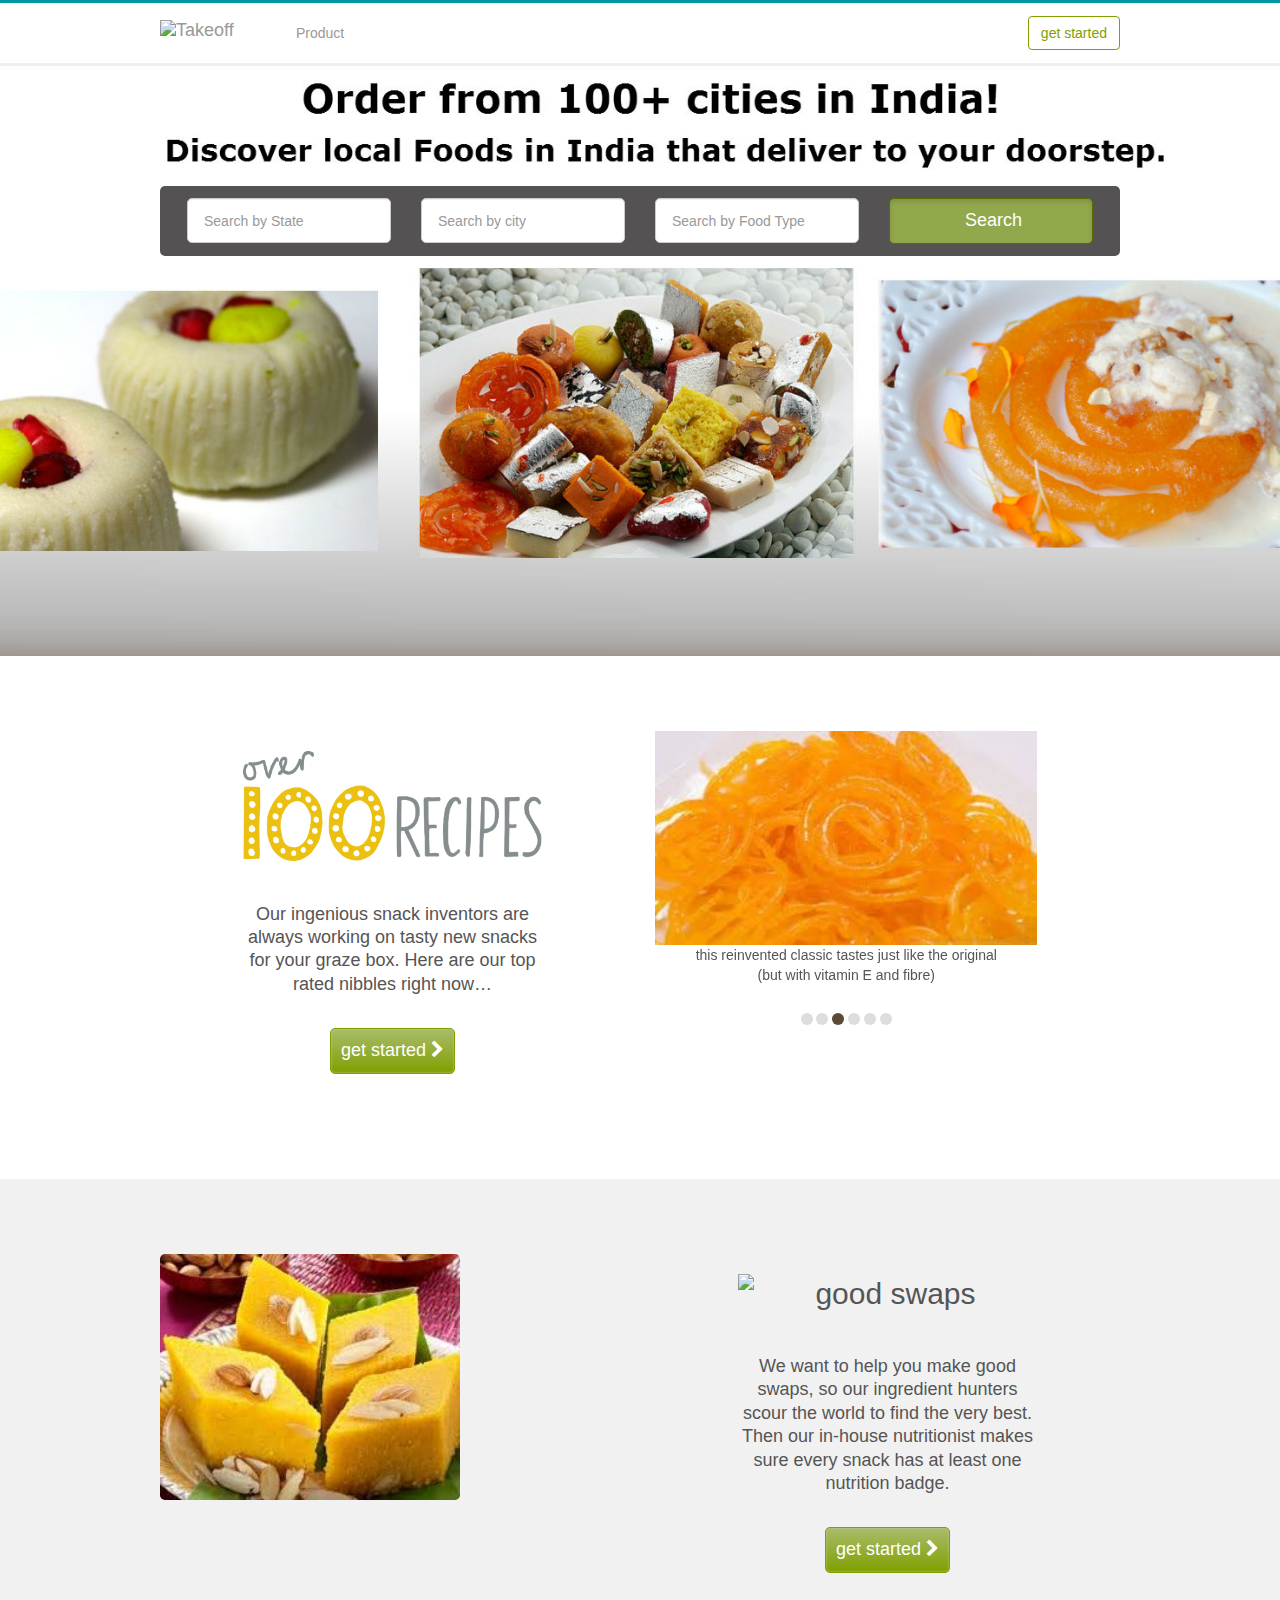
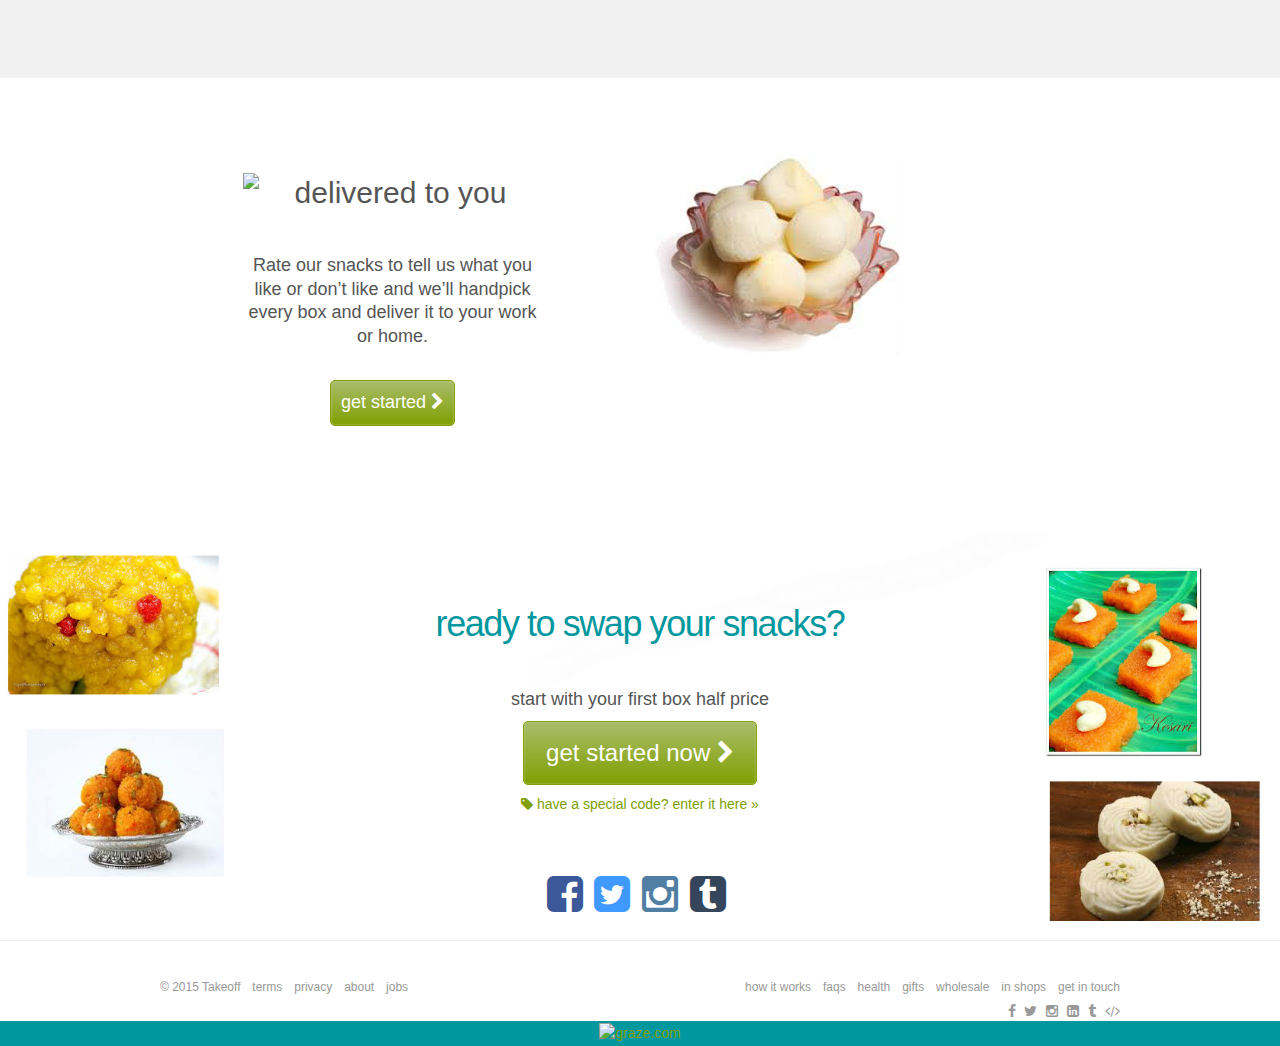
==== index.html @ 47f358db "remove code" ====
<!DOCTYPE html>
<html class=" js  placeholder" lang="en"><head>

        <title>Food </title>

        <meta http-equiv="Content-Type" content="text/html; charset=UTF-8">
        <meta name="viewport" content="width=device-width, initial-scale=1.0, minimum-scale=1.0, maximum-scale=1.0, user-scalable=yes">
        <meta http-equiv="X-UA-Compatible" content="IE=edge">

        <meta name="theme-color" content="#00989E">

                    <meta name="description" content="here at graze we select the healthy grazes that actually taste good and handpick your very own snack box. delivered to any UK address for just £3.99.">
                    <meta property="fb:admins" content="193100523,553494526">
                    <meta property="og:title" content="graze | snacks by post">
        
                                    <link rel="alternate" hreflang="en-US" href="#m/us">
                            <link rel="alternate" hreflang="en-GB" href="#m/uk">
                    
        <link rel="icon" type="image/x-icon" href="">
        <link rel="apple-touch-icon" type="image/png" href="https://cdn.graze.com/static/11-1438247240/images/graze/en/apple-touch-icon.png">
        <link rel="search" href="#m/opensearch.xml" type="application/opensearchdescription+xml" title="graze">

                <script src="data/sp.js" async=""></script><script src="data/js/fbds.js" async=""></script><script src="data/js/analytics.js" async="" type="text/javascript"></script><script src="data/js/conversion_async.js" async="" type="text/javascript"></script><script src="data/js/gtm.js" async=""></script><script>
            window.isLoggedIn = false;
            window.brandIsUk = true;
            window.brandIsUs = false;
        </script>
        <script src="data/2782290803.js"></script>

                <script src="data/js/grazestrap.js"></script>
                
        <!--[if lte IE 9 ]>

                        
        <![endif]-->

        <!--[if (gt IE 9)|!(IE)]><!-->

                        <link rel="stylesheet" type="text/css" href="data/css/grazestrap.css">
						<link rel="stylesheet" type="text/css" href="data/css/font-awesome.css">
						

        <!--<![endif]-->

       

                    <script type="text/javascript">Brand.setCurrent(1)</script>
                            <script type="text/javascript">Country.setCurrent("UK")</script>
        
    
        
        
        
    
        <script src="data/js/bugsnag-2.js" data-apikey="faac9bceb44806c626c8076cc7e56ed2">
    </script>
    <script>
    // Prevent thirdparty errors from reporting in bugsnag
    window.onerror = function(err) {
        var ignore = [
            'twttr'
        ];

        for (var i = 0; i < ignore.length; i ++) {
            if (err.indexOf(ignore[i]) > -1) {
                return true;
            }
        }

        return false;
    }
</script>
    <script src="data/font/a" async="" type="text/javascript"></script><script src="data/font/a_002" async="" type="text/javascript"></script></head>

<body class="grazestrap  " data-context="{&quot;brand&quot;:1,&quot;country&quot;:&quot;UK&quot;,&quot;key&quot;:&quot;&quot;}">

    
    <!-- Google Tag Manager -->
    <script>
        var googleTagManagerData;

                    googleTagManagerData = [JSON.parse("{\"guid\":\"14416cba0565c4b1ba92048d03d8ef12\",\"googleAnalyticsId\":\"UA-3508908-1\",\"pageUrl\":\"\\\/uk\\\/\",\"brandId\":1,\"nanigansAppId\":\"44810\",\"facebookPixelId\":\"721817734505812\",\"isHomepage\":true,\"googleRemarketingLabel\":\"RpMDCLryhgIQlunZ2AM\"}")];
        
    </script>

    <noscript><iframe src="https://www.googletagmanager.com/ns.html?id=GTM-WMXS3L"
                      height="0" width="0" style="display:none;visibility:hidden"></iframe></noscript>

    <script>(function(w,d,s,l,i){w[l]=w[l]||[];w[l].push({'gtm.start':
            new Date().getTime(),event:'gtm.js'});var f=d.getElementsByTagName(s)[0],
            j=d.createElement(s),dl=l!='dataLayer'?'&l='+l:'';j.async=true;j.src=
            'https://www.googletagmanager.com/gtm.js?id='+i+dl;f.parentNode.insertBefore(j,f);
        })(window,document,'script','googleTagManagerData','GTM-WMXS3L');</script>
    <!-- End Google Tag Manager -->


    
        <a href="#content" class="sr-only">Skip to main content</a>

        <div class="page-background">

            
<nav class="navbar navbar-default navbar-graze" role="navigation">

    <div class="container">

        <div class="navbar-header pull-left">
            <a class="navbar-brand" href="index.html">
                <img src="data/logo.png" alt="Takeoff" height="36" width="106">
            </a>
        </div>

        <div class="navbar-header pull-right">

                                     
                        
            <button type="button" class="navbar-toggle collapsed" data-toggle="collapse" data-target="#nav-collapse">
                <span class="sr-only">Toggle menu</span>
                <i class="icon-reorder"></i>
            </button>
        </div>

        <div class="collapse navbar-collapse" id="nav-collapse">

                        
            <ul class="nav navbar-nav navbar-primary" role="presentation">

                
                <li class="">
                    <a href="collection.html">Product</a>
                </li>

                                
                
                
            </ul>

            
            
            
                        <ul class="nav navbar-nav navbar-right" role="presentation">
                
         
                <li>
                                    <a href="collection.html" class="navbar-btn btn btn-theme">get started</a>
                                </li>
            </ul>

                        
        </div>
    </div>
</nav>
  <div class="banner-image banner-image-center banner-image-landing-v2">
    <div class="fill" style="background-image: url(imgProd/header.jpg);">
        <div class="container-fluid hidden-xs tagline" id="tagline-wrap">
            <div class="row">
                <div class="col-sm-8 col-sm-offset-2 col-md-6 col-md-offset-3">
                    <div class="buffer-lg"></div>
                    <img id="tagline" src="" class="img-responsive" style="margin:0 auto;" alt="">
                </div>
                <div class="col-sm-offset-0 col-sm-2 col-md-2 col-md-offset-1">
                    <a href="#learn-more" id="learn-more-link" data-scroll-to=""><img src="" class="img-responsive" alt=""></a>
					
					
                </div>
            </div>
        </div>
    </div>
</div>

<div class="container-fluid price-banner visible-xs buffer">
    <p class="text-center textBlack buffer-sm">
                    first box half price <small>usually £3.99</small>
            </p>
</div>

<div class="container padding-reset">
    <div class="banner-text-landing-v2 text-center">
         




		 <div class="row searchbox">
    <div class="col-sm-3 text-center">
       <input type="text" class="form-control input-lg" id="search" data-provide="typeahead1" data-items="4" placeholder="Search by State" />
    </div>
    <hr class="buffer-lg visible-xs">
     <div class="col-sm-3 text-center">
       <input type="text" class="form-control input-lg" id="search" data-provide="typeahead1" data-items="4" placeholder="Search by city" />
    </div>
    <hr class="buffer-lg visible-xs">
    <div class="col-sm-3 text-center">
       <input type="text" class="form-control input-lg" id="search" data-provide="typeahead1" data-items="4" placeholder="Search by Food Type" />
    </div>
	 <hr class="buffer-lg visible-xs">
    <div class="col-sm-3 text-center">
       <a  href="collection.html"><button type="button" class="btn active btn-lg btn-block btn-success">
			
			<span class="glyphicon glyphicon-star" aria-hidden="true"></span>	Search
			</button>
			</a>
    </div>
</div>
		 
		 
    </div>
</div>




<div class="buffer-block-lg"></div>

<div class="container">
    <div class="row">
        <div class="col-sm-4 col-sm-offset-1 text-center">
            <h2><img src="data/img/header-over-100-recipes.png" class="img-responsive" alt="over 100 recipes"></h2>
            <br class="buffer">
            <h4 class="buffer">Our ingenious snack inventors are always 
working on tasty new snacks for your graze box. Here are our top rated 
nibbles right now…</h4>
            <a class="btn  btn-lg btn-wrap btn-success buffer-lg " href="#m/uk/signup">get started <i class="icon-chevron-sign-right"></i></a>
            <p class="text-grey" data-promocode-description="true">
                                 
                    
                            </p>
            <div class="buffer-block visible-xs"></div>
        </div>
        <div class="col-sm-5 col-sm-offset-1 text-center">
            <div id="snacks-carousel" class="carousel carousel-fade slide" data-ride="carousel">
    <div class="carousel-inner">
        <div class="item">
            <img src="data/img/download (4).jpg" alt="brownie">
            <div class="carousel-caption">
                the ultimate guilt free treat - gooey, delicious and only 110 calories
            </div>
        </div>
        <div class="item">
            <img src="data/img/download (5).jpg" alt="tropical daiquiri">
            <div class="carousel-caption">
                an exotic new way to get one of your five a day with zingy green mango and pineapple
            </div>
        </div>
        <div class="item active">
            <img src="data/img/download6.jpg" alt="jaffa cake">
            <div class="carousel-caption">
                this reinvented classic tastes just like the original (but with vitamin E and fibre)
            </div>
        </div>
        <div class="item">
            <img src="data/img/download (7).jpg" alt="brooklyn bites">
            <div class="carousel-caption">
                inspired by flavours we love from across the pond, with a healthy graze twist
            </div>
        </div>
        <div class="item">
            <img src="data/img/download (8).jpg" alt="honeycomb flapjacks">
            <div class="carousel-caption">
                the best flapjacks we have ever tasted, handmade for us by the White family in Wiltshire
            </div>
        </div>
        <div class="item">
            <img src="data/img/download (9).jpg" alt="bonnie wee oatbakes">
            <div class="carousel-caption">
                our rustic little oatbakes and sweet onion marmalade make a winning combination
            </div>
        </div>
    </div>

    <ol class="carousel-indicators">
        <li data-target="#snacks-carousel" data-slide-to="0" class=""></li>
        <li data-target="#snacks-carousel" data-slide-to="1" class=""></li>
        <li data-target="#snacks-carousel" data-slide-to="2" class="active"></li>
        <li data-target="#snacks-carousel" data-slide-to="3" class=""></li>
        <li data-target="#snacks-carousel" data-slide-to="4" class=""></li>
        <li data-target="#snacks-carousel" data-slide-to="5" class=""></li>
    </ol>
</div>
        </div>
    </div>
</div>

<div class="buffer-block-lg"></div>

<div class="container-fluid texture-card">
    <div class="container">
        <div class="row">
            <div class="col-sm-4 col-sm-offset-1 col-sm-push-6 text-center">
                <div class="buffer-block-lg"></div>
                <h2><img src="data/header-good-swaps.png" class="img-responsive" alt="good swaps"></h2>
                <br class="buffer">
                <h4 class="buffer">We want to help you make good swaps, 
so our ingredient hunters scour the world to find the very best. Then 
our in-house nutritionist makes sure every snack has at least one 
nutrition badge.</h4>
                <a class="btn  btn-lg btn-wrap btn-success buffer-lg " href="#m/uk/signup">get started <i class="icon-chevron-sign-right"></i></a>
                <p class="text-grey" data-promocode-description="true">
                                           
                     
                                    </p>
                <div class="buffer-block-lg hidden-xs"></div>
            </div>
            <div class="col-sm-6 col-sm-pull-5 text-center">
                <div class="buffer-block-lg"></div>
                <img src="data/img/download (9).jpg" class="img-responsive img-rounded" alt="">
                <div class="buffer-block-lg"></div>
            </div>
        </div>
    </div>
</div>

<div class="buffer-block-lg"></div>

<div class="container">
    <div class="row">
        <div class="col-sm-4 col-sm-offset-1 text-center">
            <h2><img src="data/header-delivered-to-you.png" class="img-responsive" alt="delivered to you"></h2>
            <br class="buffer">
            <h4 class="buffer">Rate our snacks to tell us what you like or don’t like and we’ll handpick every box and deliver it to your work or home.</h4>
            <a class="btn  btn-lg btn-wrap btn-success buffer-lg " href="#m/uk/signup">get started <i class="icon-chevron-sign-right"></i></a>
            <p class="text-grey" data-promocode-description="true">
                
                 
                            </p>
            <div class="buffer-block visible-xs"></div>
        </div>
        <div class="col-sm-5 col-sm-offset-1 text-center">
            <img src="data/img/Blank.jpg" class="img-responsive img-rounded" alt="">
        </div>
    </div>
</div>

<div class="buffer-block-lg"></div>

<div class="container-fluid texture-card" style="background-image: url(imgProd/Footer.jpg);background-position:center center;background-size:cover;">

    <div class="container text-center">
        <div class="row">
            <div class="col-12">
                <div class="buffer-block"></div>
                <h1 class="graze-font electric-moss">ready to swap your snacks?</h1>

                <br class="buffer">

                <h4>
                                            start with <span data-promocode-description="true">your first box half price</span>
                                    </h4>

                <a class="btn btn-lg btn-wrap btn-success   btn-xl" href="#m/uk/signup">
                    get&nbsp;started&nbsp;now&nbsp;<i class="icon-chevron-sign-right"></i>
                </a>

                                <a href="#m/uk/signup/promocode-modal" data-toggle="modal" data-target="#grazeModal" data-maxwidth="450" data-promocode-link="true">
                    <h5><i class="icon-tag"></i> <span>have a special code? enter it here »</span></h5>
                </a>
                
                <div class="buffer-block"></div>

                                    <a class="facebookBrand" href="#" target="_blank" title="like us on Facebook">
                        <i class="icon-facebook-sign icon-3x"></i>
                    </a>
                    &nbsp;
                                                    <script type="text/javascript" src="data/js/widgets.js"></script>
                    <a class="twitterBrand" href="#" title="follow us on Twitter">
                        <i class="icon-twitter-sign icon-3x"></i>
                    </a>
                    &nbsp;
                                                    <a class="instagramBrand" style="gray-darker" target="_blank" href="#" title="follow us on Instagram">
                        <i class="icon-instagram icon-3x"></i>
                    </a>
                    &nbsp;
                                                    <a class="tumblrBrand" style="gray-darker" target="_blank" href="#" title="follow us on Tumblr">
                        <i class="icon-tumblr-sign icon-3x"></i>
                    </a>
                    &nbsp;
                                            </div>
        </div>
        <div class="buffer-block-sm"></div>
    </div>

</div>


<script type="application/ld+json">
{ "@context" : "http://schema.org",
  "@type" : "Organization",
  "name" : "graze",
  "logo": "https://d29heo999a0e0g.cloudfront.net/d4d9c623de9324f58093295620cf8201.jpg",
  "url" : "#m",
  "sameAs" : [
    "https://www.facebook.com/grazeuk",
    "https://twitter.com/grazedotcom",
    "https://instagram.com/grazedotcom" ]}
</script>

                </div>
            </div>

            <div class="clearfix"></div>

			  <div class="footer-wrapper">
    <div class="container graze-footer">
                <div class="row">
            <div class="col-sm-5 col-skinny-right">
                <ul>
                    <li>
                        © 2015 Takeoff                    </li>

                                        <li>
                        <a href="#">
                            terms
                        </a>
                    </li>
                    <li>
                        <a href="#">
                            privacy
                        </a>
                    </li>
                    <li>
                        <a href="#">
                            about
                        </a>
                    </li>
                    <li>
                        <a href="#">
                            jobs
                        </a>
                    </li>
                                    </ul>
            </div>
            <div class="col-sm-5 col-sm-push-2 col-skinny-left">
                <ul class="links">
                                        <li>
                        <a href="#">
                            how it works
                        </a>
                    </li>
                    <li>
                        <a href="#">
                            faqs
                        </a>
                    </li>
                    <li>
                        <a href="#">
                            health                        </a>
                    </li>

                    <li>
                        <a href="#">
                            gifts
                        </a>
                    </li>
                    <li>
                        <a href="#">
                            wholesale
                        </a>
                    </li>
                                        <li>
                        <a href="#">
                            in shops
                        </a>
                    </li>
                                        <li>
                        <a href="#">
                            get in touch
                        </a>
                    </li>
                                    </ul>

                                <p class="socialLinks">
                                            <a class="facebookBrand" href="#" target="_blank" title="like us on Facebook">
                            <i class="icon-facebook icon-2x visible-xs"></i>
                            <i class="icon-facebook hidden-xs"></i>
                            <span class="sr-only">like us on Facebook</span>
                        </a>
                                                                <a class="twitterBrand" href="#" title="follow us on Twitter">
                            <i class="icon-twitter icon-2x visible-xs"></i>
                            <i class="icon-twitter hidden-xs"></i>
                            <span class="sr-only">follow us on Twitter</span>
                        </a>
                    
                                            <a class="instagramBrand" href="#" target="_blank" title="follow us on Instagram">
                            <i class="icon-instagram icon-2x visible-xs"></i>
                            <i class="icon-instagram hidden-xs"></i>
                            <span class="sr-only">follow us on Instagram</span>
                        </a>
                    
                                            <a class="linkedinBrand" href="#" target="_blank" title="follow us on LinkedIn">
                            <i class="icon-linkedin-sign icon-2x visible-xs"></i>
                            <i class="icon-linkedin-sign hidden-xs"></i>
                            <span class="sr-only">follow us on LinkedIn</span>
                        </a>
                    
                        <a href="#" target="_blank">
                            <i class="icon-tumblr icon-2x visible-xs"></i>
                            <i class="icon-tumblr hidden-xs"></i>
                            <span class="sr-only">follow us on Tumblr</span>
                        </a>

                    <a href="#" target="_blank" title="graze tech blog">
                        <i class="icon-code icon-2x visible-xs"></i>
                        <i class="icon-code hidden-xs"></i>
                        <span class="sr-only">graze tech blog</span>
                    </a>
                </p>
                <div class="spacer-lg visible-xs"></div>
                            </div>
        </div>
    </div>
    <div class="container-fluid footer-border text-center">
        <div class="g-mark-wrap">
            <a href="#/uk/"><img src="data/g-mark.png" alt="graze.com" height="72" width="80"></a>
        </div>
    </div>			
        </div>

      
</div>

    
                <!-- default Modal -->
        <div class="graze-modal fade" id="grazeModal" tabindex="-1" role="dialog" aria-labelledby="grazeModal" aria-hidden="true">
            <div class="modal-dialog modal-loader" role="document">
                <div class="modal-content">
                    <div class="modal-header">
                        <div id="descriptionClose" class="sr-only">Dialog opened. You can press escape to close this dialog</div>
                        <button type="button" class="close" data-dismiss="modal" aria-hidden="true">
                            <span class="icon-stack">
                              <i class="icon-circle icon-stack-base"></i>
                              <i class="icon-remove-sign icon-light"></i>
                            </span>
                            <span class="visible-xxs">close</span>
                        </button>
                    </div>
                    <div class="modal-body">
                    </div>
                    <div id="modalEnd" class="sr-only">End of dialog. You can press escape to close this dialog.</div>
                </div>
            </div>
        </div>
        <!-- / default modal -->
    
    

<script type="text/javascript">
    (function($, window, document) {

                if (typeof Bugsnag != 'undefined') {
            Bugsnag.releaseStage = "";
            Bugsnag.notifyReleaseStages = ["live", "staging"];
        }
        
            }(window.jQuery, window, document));
</script>

<script>
    (function onPageLoadEvent(window) {
        'use strict';

        var pageViewEvent = function sendPageViewEvent() {
            var request = new XMLHttpRequest();
            if (request) {
                request.open('POST', '/event', true);
                request.setRequestHeader('Content-Type', 'application/json');
                request.setRequestHeader('X-Requested-With', 'XMLHttpRequest');
                request.send('{ "url": "\/uk\/", "referrer": "http:\/\/wemakewebsites.com\/blog\/20-best-graze-and-drink-e-commerce-websites-2015" }');
            }
        };

        if (window.addEventListener) {
            window.addEventListener('load', pageViewEvent);
        } else {
            window.attachEvent('load', pageViewEvent);
        }
    }(window));
</script>



</body></html>
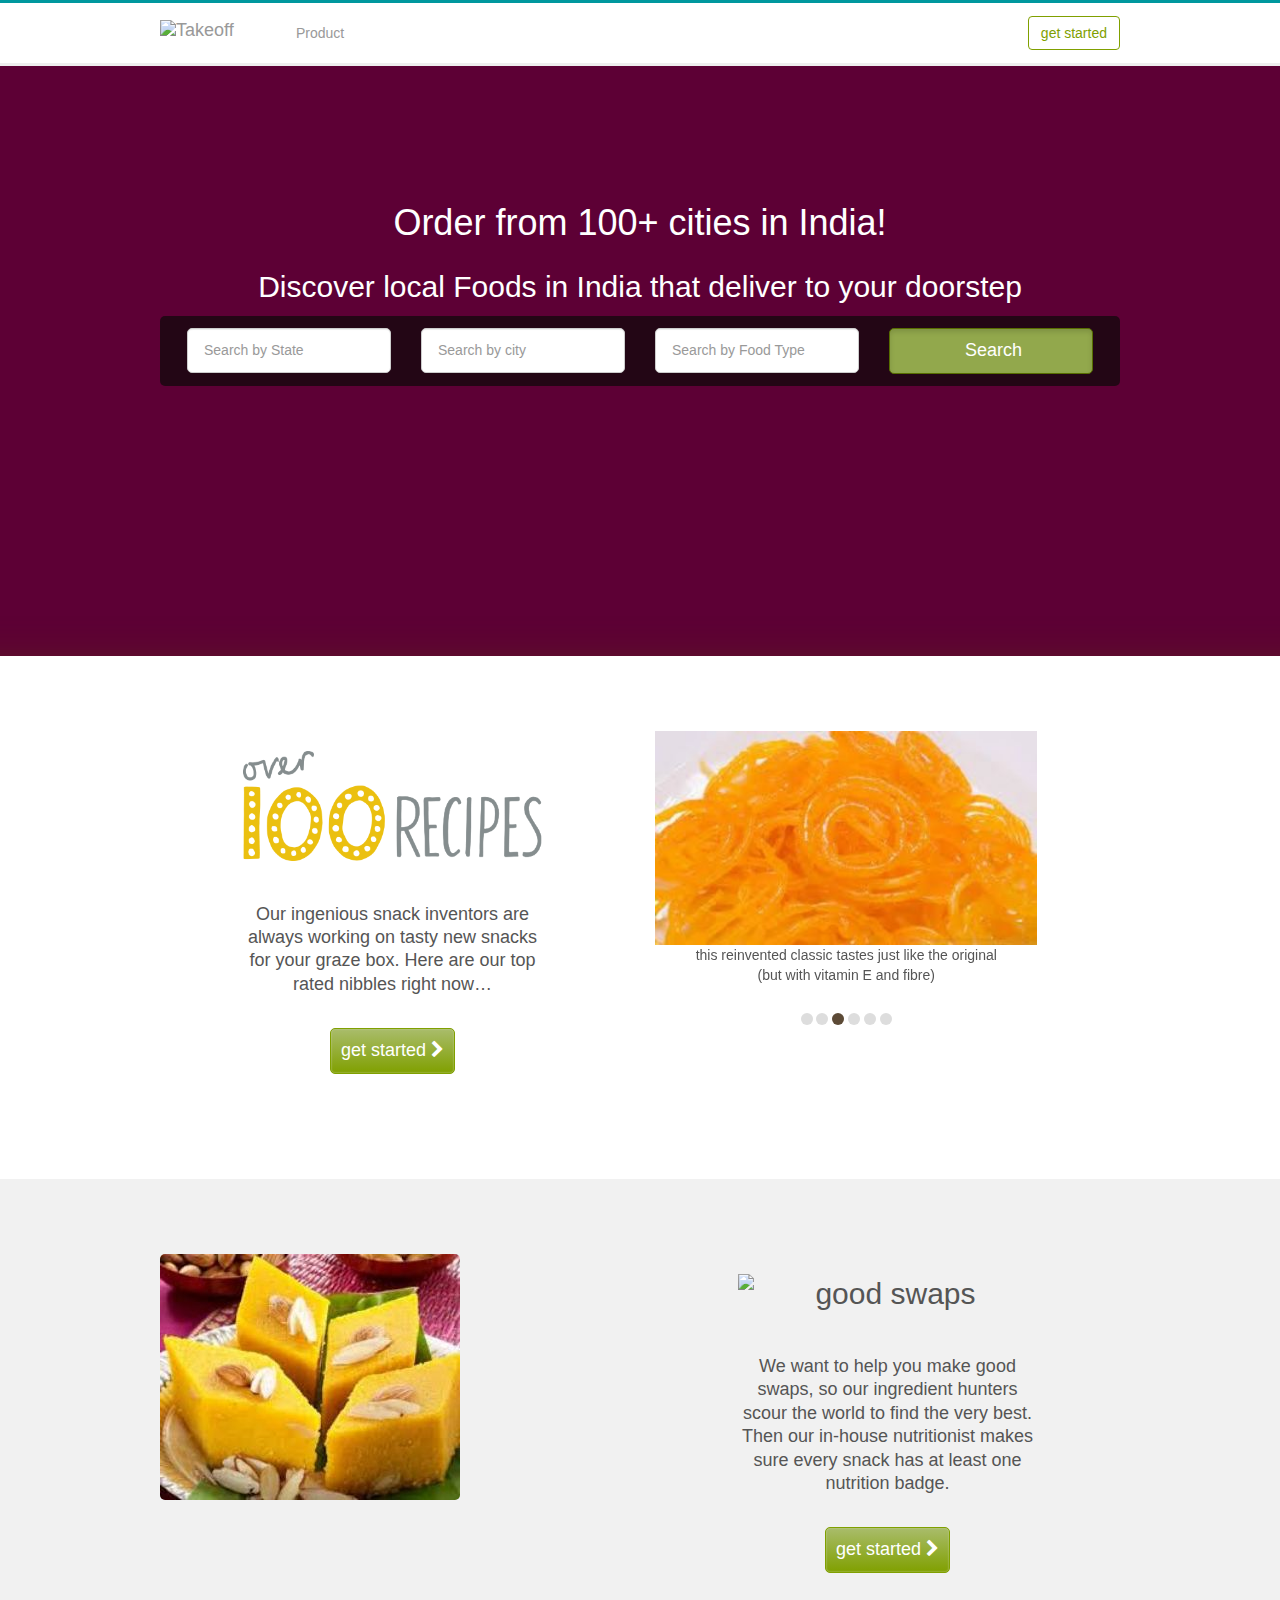
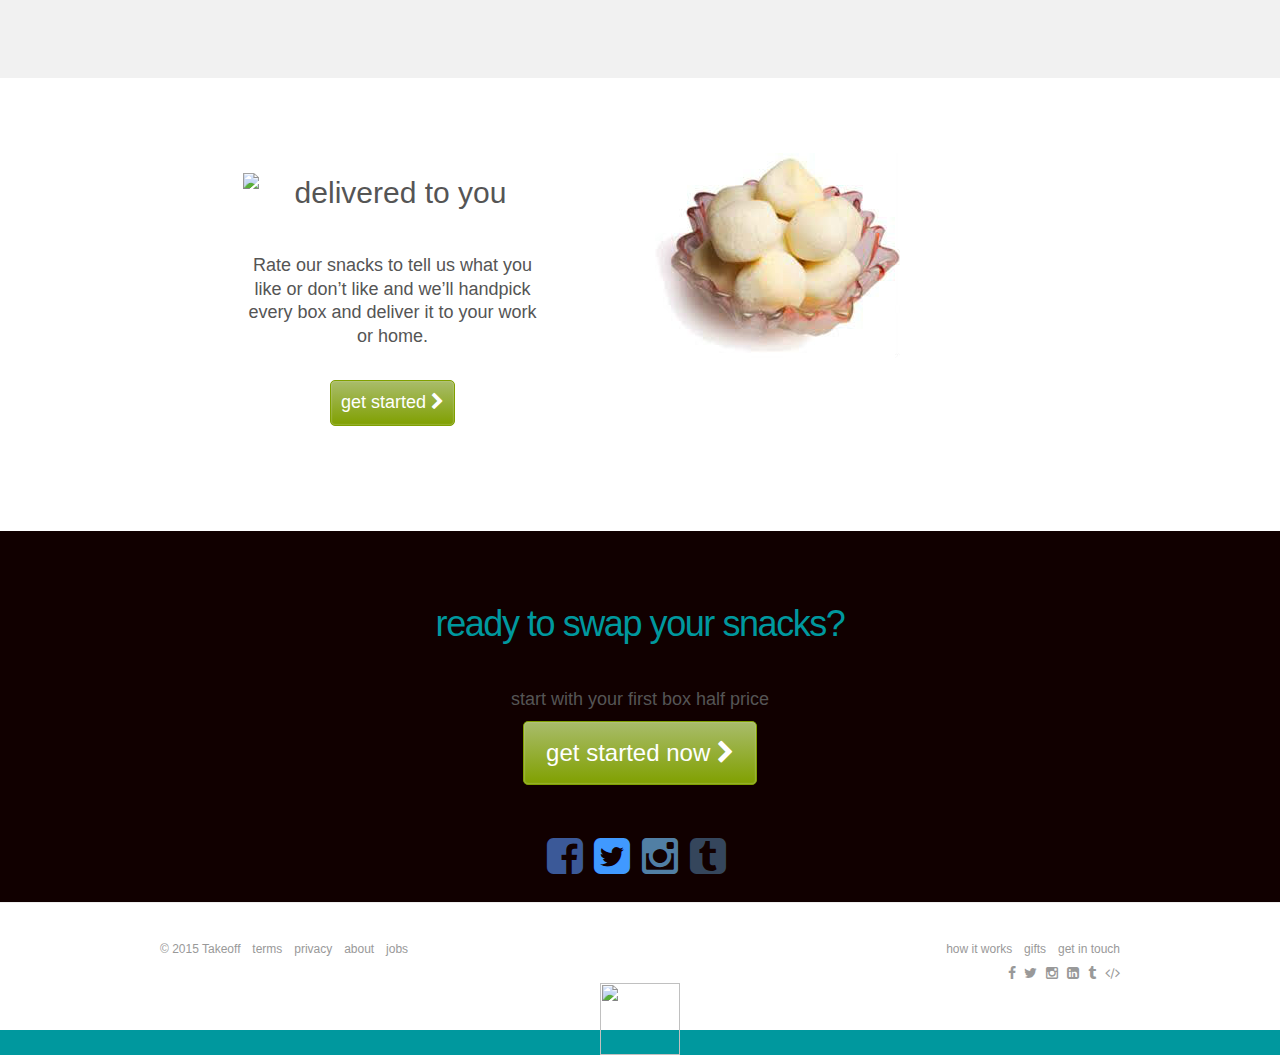
==== commit 6d4ef0c1: "change the color" ====
--- a/index.html
+++ b/index.html
@@ -151,7 +151,7 @@
     </div>
 </nav>
   <div class="banner-image banner-image-center banner-image-landing-v2">
-    <div class="fill" style="background-image: url(imgProd/header.jpg);">
+    <div class="fill" style="background:#5d0035">
         <div class="container-fluid hidden-xs tagline" id="tagline-wrap">
             <div class="row">
                 <div class="col-sm-8 col-sm-offset-2 col-md-6 col-md-offset-3">
@@ -177,7 +177,12 @@
 <div class="container padding-reset">
     <div class="banner-text-landing-v2 text-center">
          
-
+<div class="homepage-headline " id="mf21">
+        <h1 style="color:white">Order from 100+ cities in India!</h1>
+
+        
+        <h2 style="color:white">Discover local Foods in India that deliver to your doorstep</h2>
+    </div>
 
 
 
@@ -333,7 +338,7 @@
 
 <div class="buffer-block-lg"></div>
 
-<div class="container-fluid texture-card" style="background-image: url(imgProd/Footer.jpg);background-position:center center;background-size:cover;">
+<div class="container-fluid texture-card" style="background:#100;background-position:center center;background-size:cover;">
 
     <div class="container text-center">
         <div class="row">
@@ -351,9 +356,7 @@
                     get&nbsp;started&nbsp;now&nbsp;<i class="icon-chevron-sign-right"></i>
                 </a>
 
-                                <a href="#m/uk/signup/promocode-modal" data-toggle="modal" data-target="#grazeModal" data-maxwidth="450" data-promocode-link="true">
-                    <h5><i class="icon-tag"></i> <span>have a special code? enter it here »</span></h5>
-                </a>
+                                
                 
                 <div class="buffer-block"></div>
 
@@ -436,31 +439,14 @@
                             how it works
                         </a>
                     </li>
+                  
                     <li>
                         <a href="#">
-                            faqs
-                        </a>
-                    </li>
-                    <li>
-                        <a href="#">
-                            health                        </a>
-                    </li>
-
-                    <li>
-                        <a href="#">
                             gifts
                         </a>
                     </li>
-                    <li>
-                        <a href="#">
-                            wholesale
-                        </a>
-                    </li>
-                                        <li>
-                        <a href="#">
-                            in shops
-                        </a>
-                    </li>
+                  
+                               
                                         <li>
                         <a href="#">
                             get in touch
@@ -510,7 +496,7 @@
     </div>
     <div class="container-fluid footer-border text-center">
         <div class="g-mark-wrap">
-            <a href="#/uk/"><img src="data/g-mark.png" alt="graze.com" height="72" width="80"></a>
+            <a href="#/uk/"><img src="data/g-mark.png" alt="" height="72" width="80"></a>
         </div>
     </div>			
         </div>
@@ -519,27 +505,7 @@
 </div>
 
     
-                <!-- default Modal -->
-        <div class="graze-modal fade" id="grazeModal" tabindex="-1" role="dialog" aria-labelledby="grazeModal" aria-hidden="true">
-            <div class="modal-dialog modal-loader" role="document">
-                <div class="modal-content">
-                    <div class="modal-header">
-                        <div id="descriptionClose" class="sr-only">Dialog opened. You can press escape to close this dialog</div>
-                        <button type="button" class="close" data-dismiss="modal" aria-hidden="true">
-                            <span class="icon-stack">
-                              <i class="icon-circle icon-stack-base"></i>
-                              <i class="icon-remove-sign icon-light"></i>
-                            </span>
-                            <span class="visible-xxs">close</span>
-                        </button>
-                    </div>
-                    <div class="modal-body">
-                    </div>
-                    <div id="modalEnd" class="sr-only">End of dialog. You can press escape to close this dialog.</div>
-                </div>
-            </div>
-        </div>
-        <!-- / default modal -->
+            
     
     
 
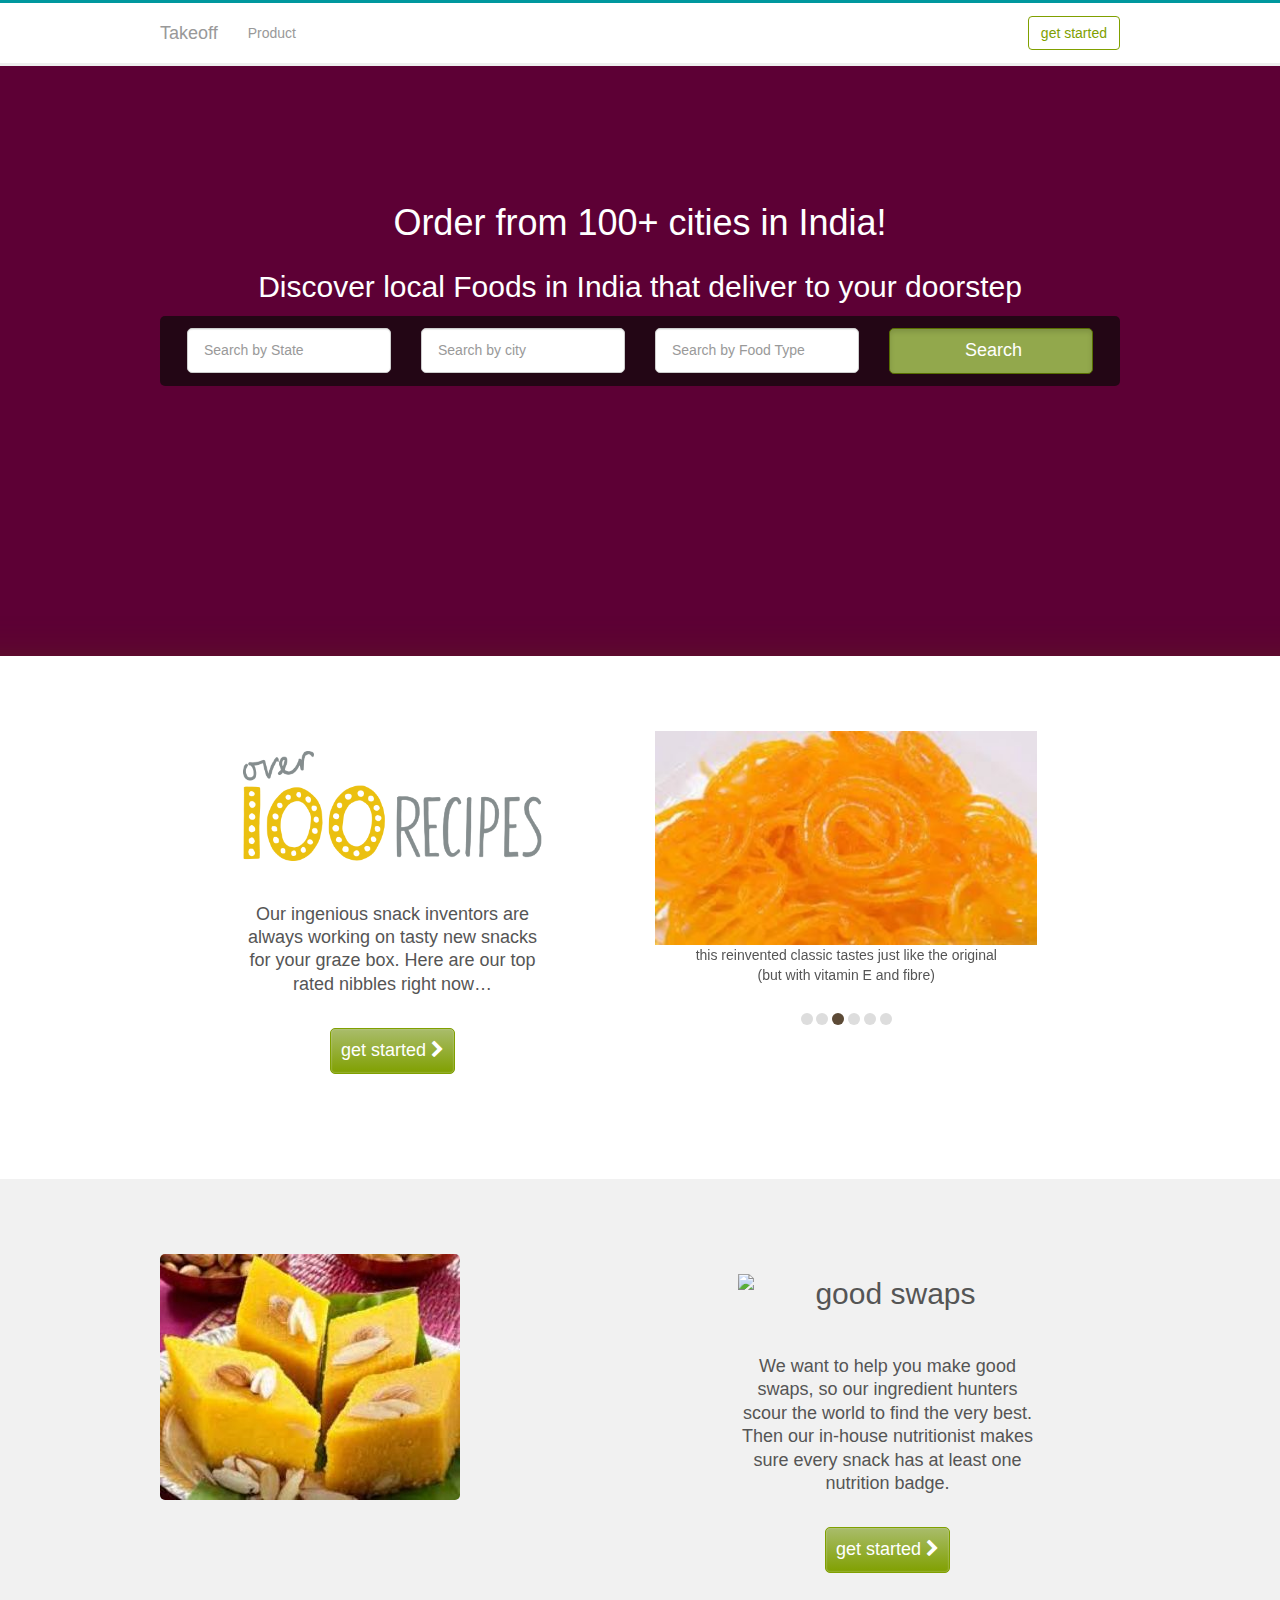
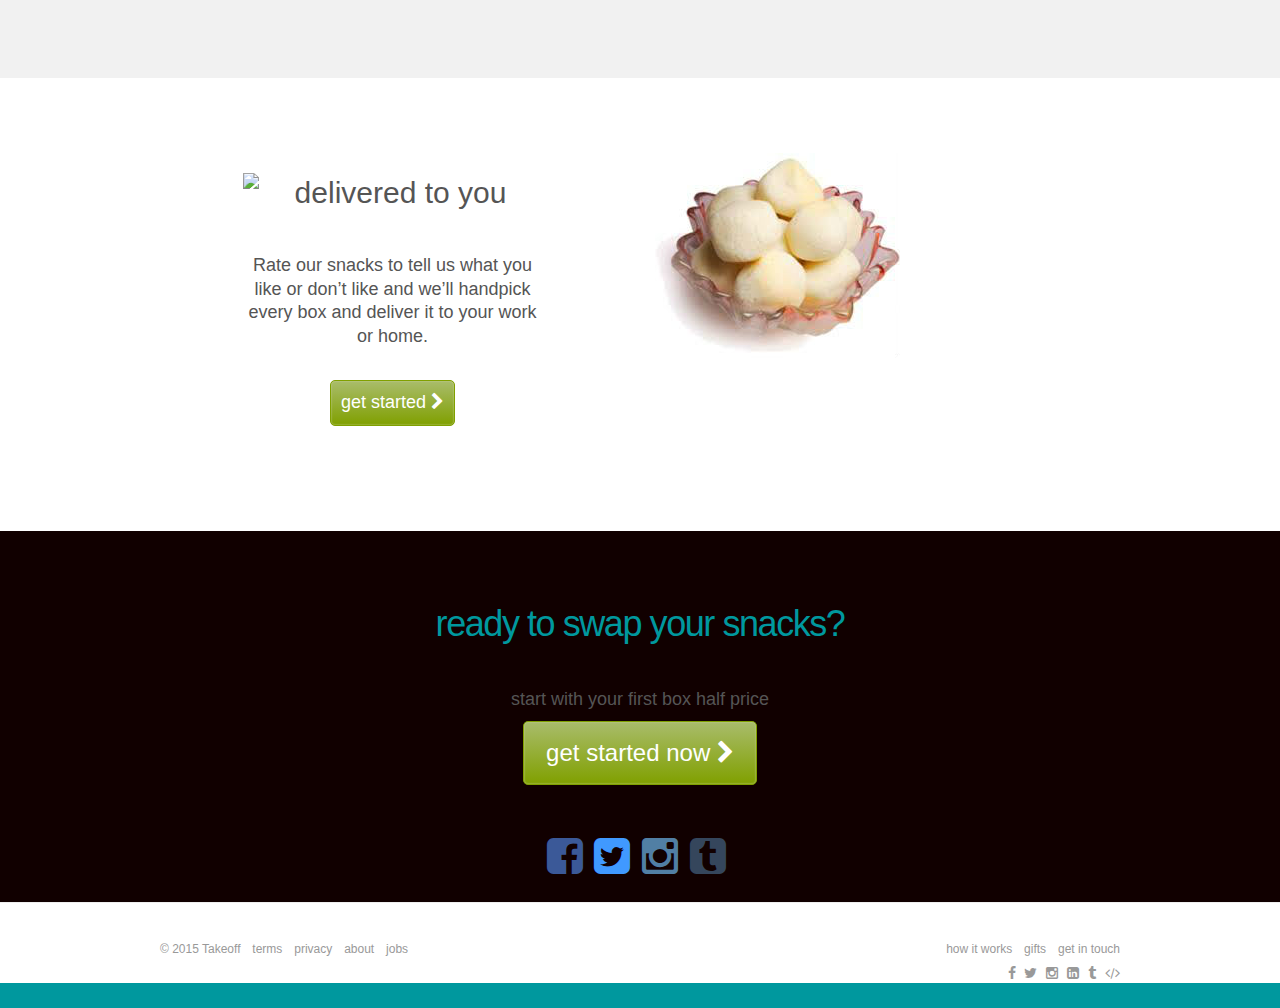
==== commit 12ef0ef7: "remove  footer and header image" ====
--- a/index.html
+++ b/index.html
@@ -106,7 +106,7 @@
 
         <div class="navbar-header pull-left">
             <a class="navbar-brand" href="index.html">
-                <img src="data/logo.png" alt="Takeoff" height="36" width="106">
+                Takeoff
             </a>
         </div>
 
@@ -495,9 +495,7 @@
         </div>
     </div>
     <div class="container-fluid footer-border text-center">
-        <div class="g-mark-wrap">
-            <a href="#/uk/"><img src="data/g-mark.png" alt="" height="72" width="80"></a>
-        </div>
+        
     </div>			
         </div>
 
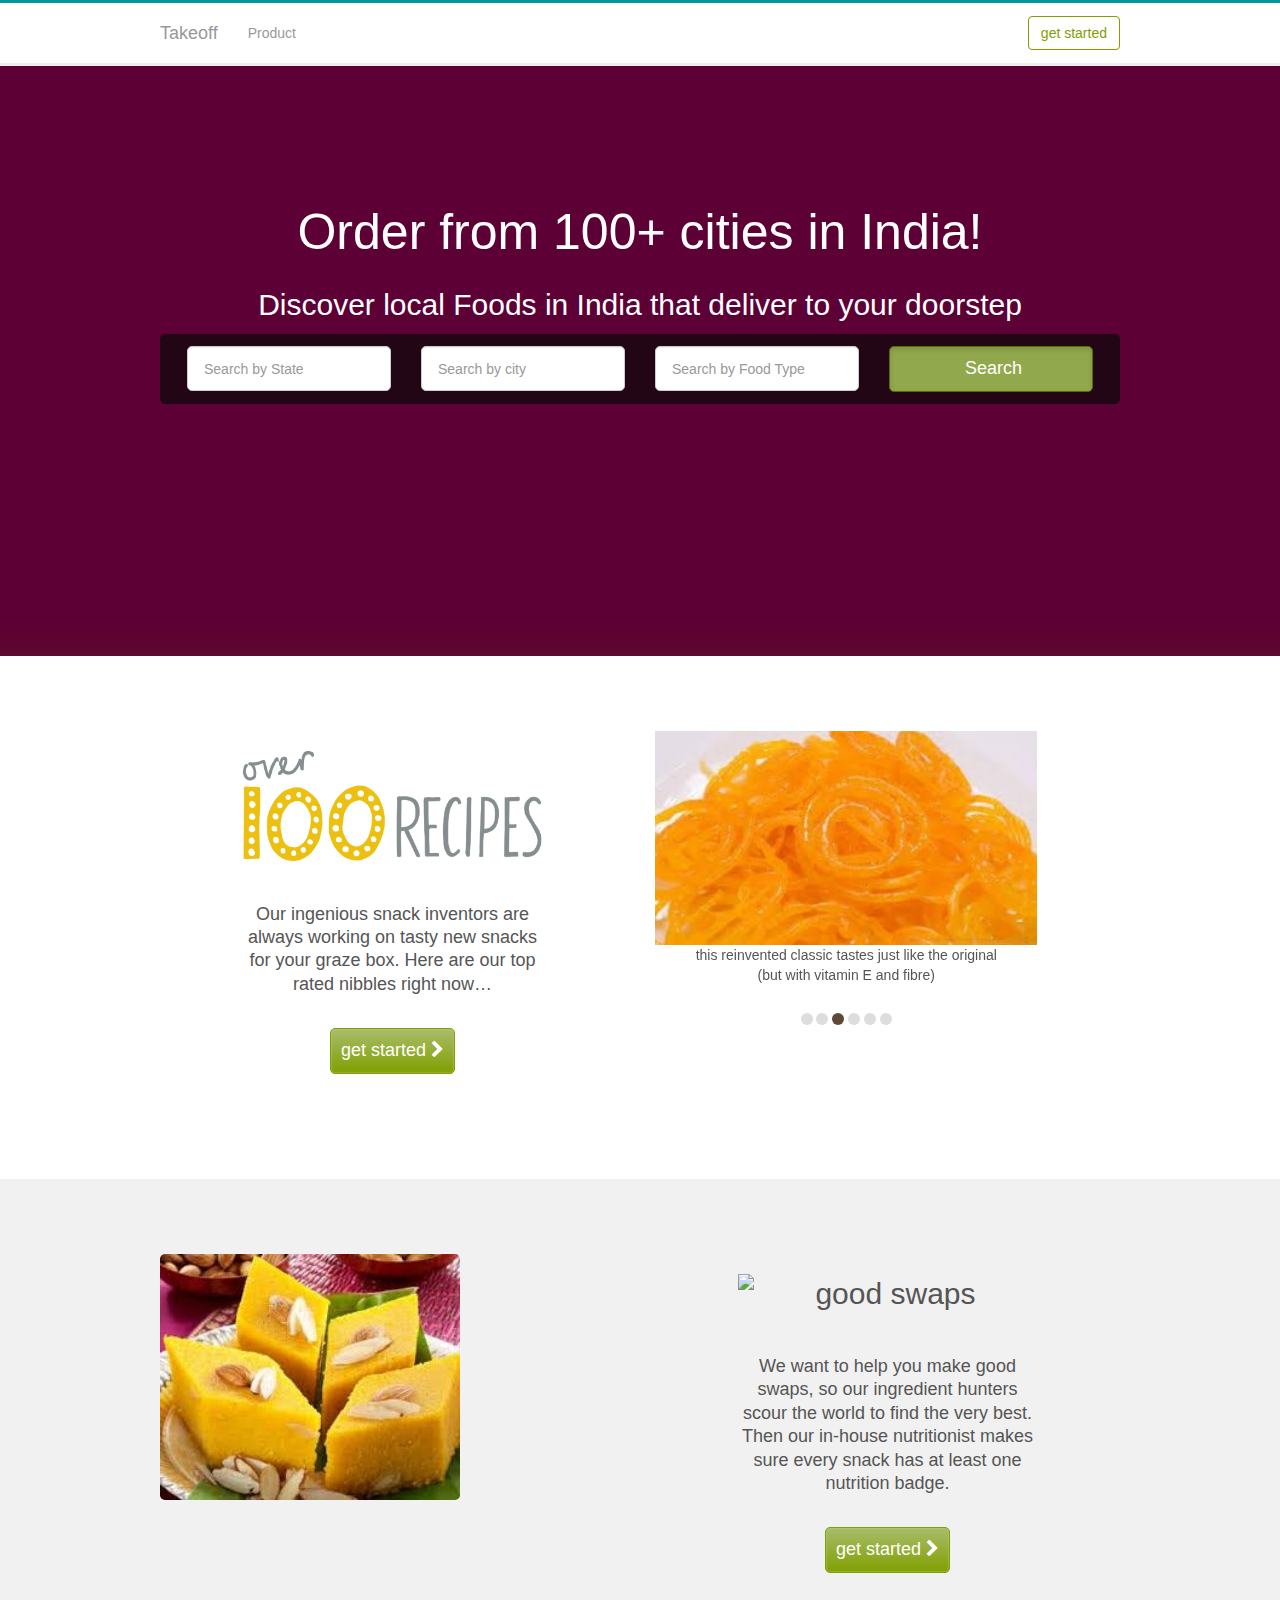
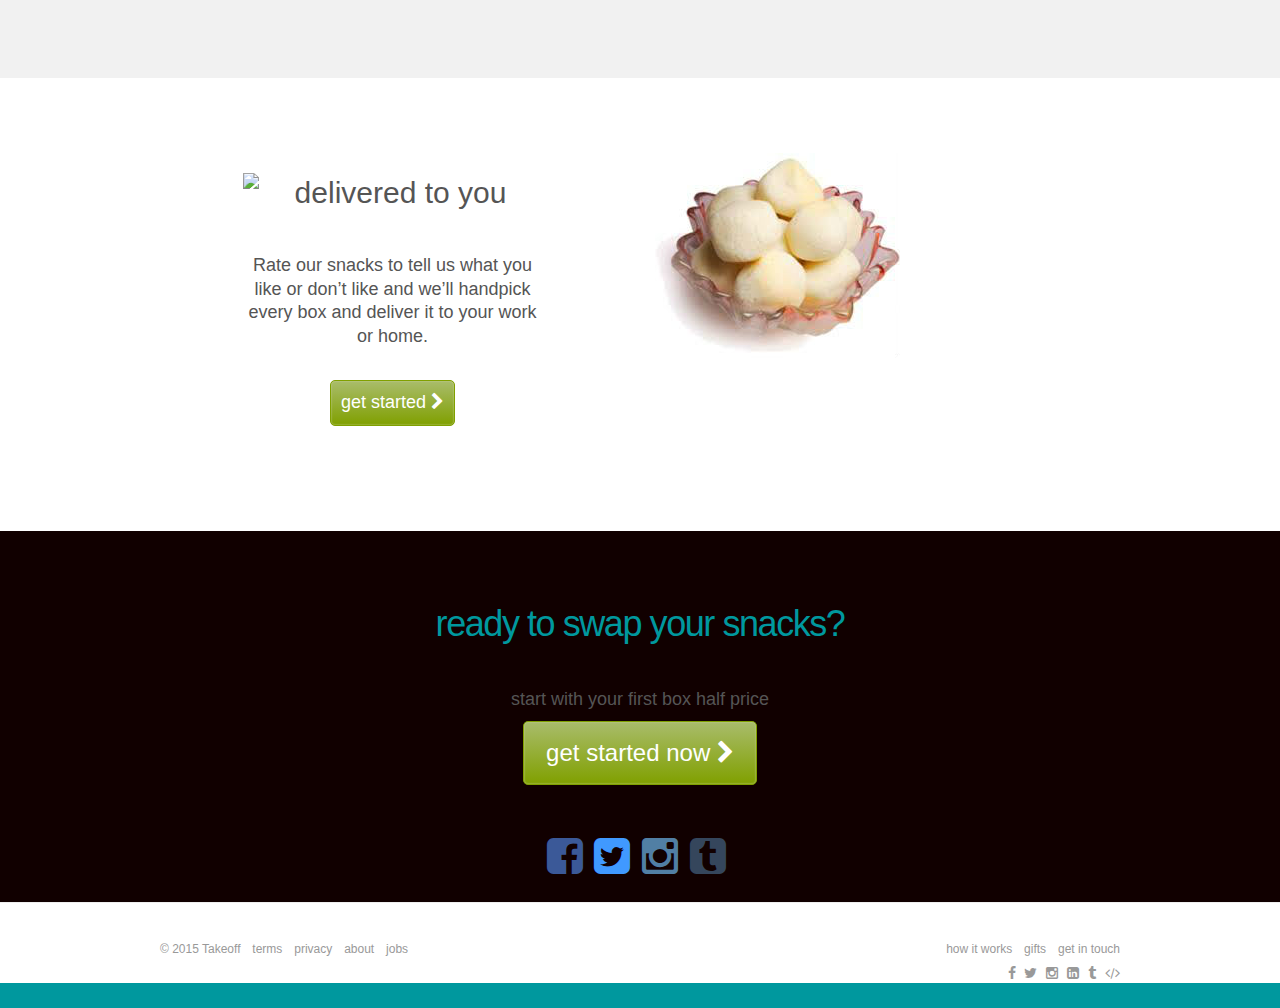
==== commit cc7eb6a5: "index" ====
--- a/index.html
+++ b/index.html
@@ -178,7 +178,7 @@
     <div class="banner-text-landing-v2 text-center">
          
 <div class="homepage-headline " id="mf21">
-        <h1 style="color:white">Order from 100+ cities in India!</h1>
+        <h1 style="color:white;font-size:50px;font-weight:400">Order from 100+ cities in India!</h1>
 
         
         <h2 style="color:white">Discover local Foods in India that deliver to your doorstep</h2>
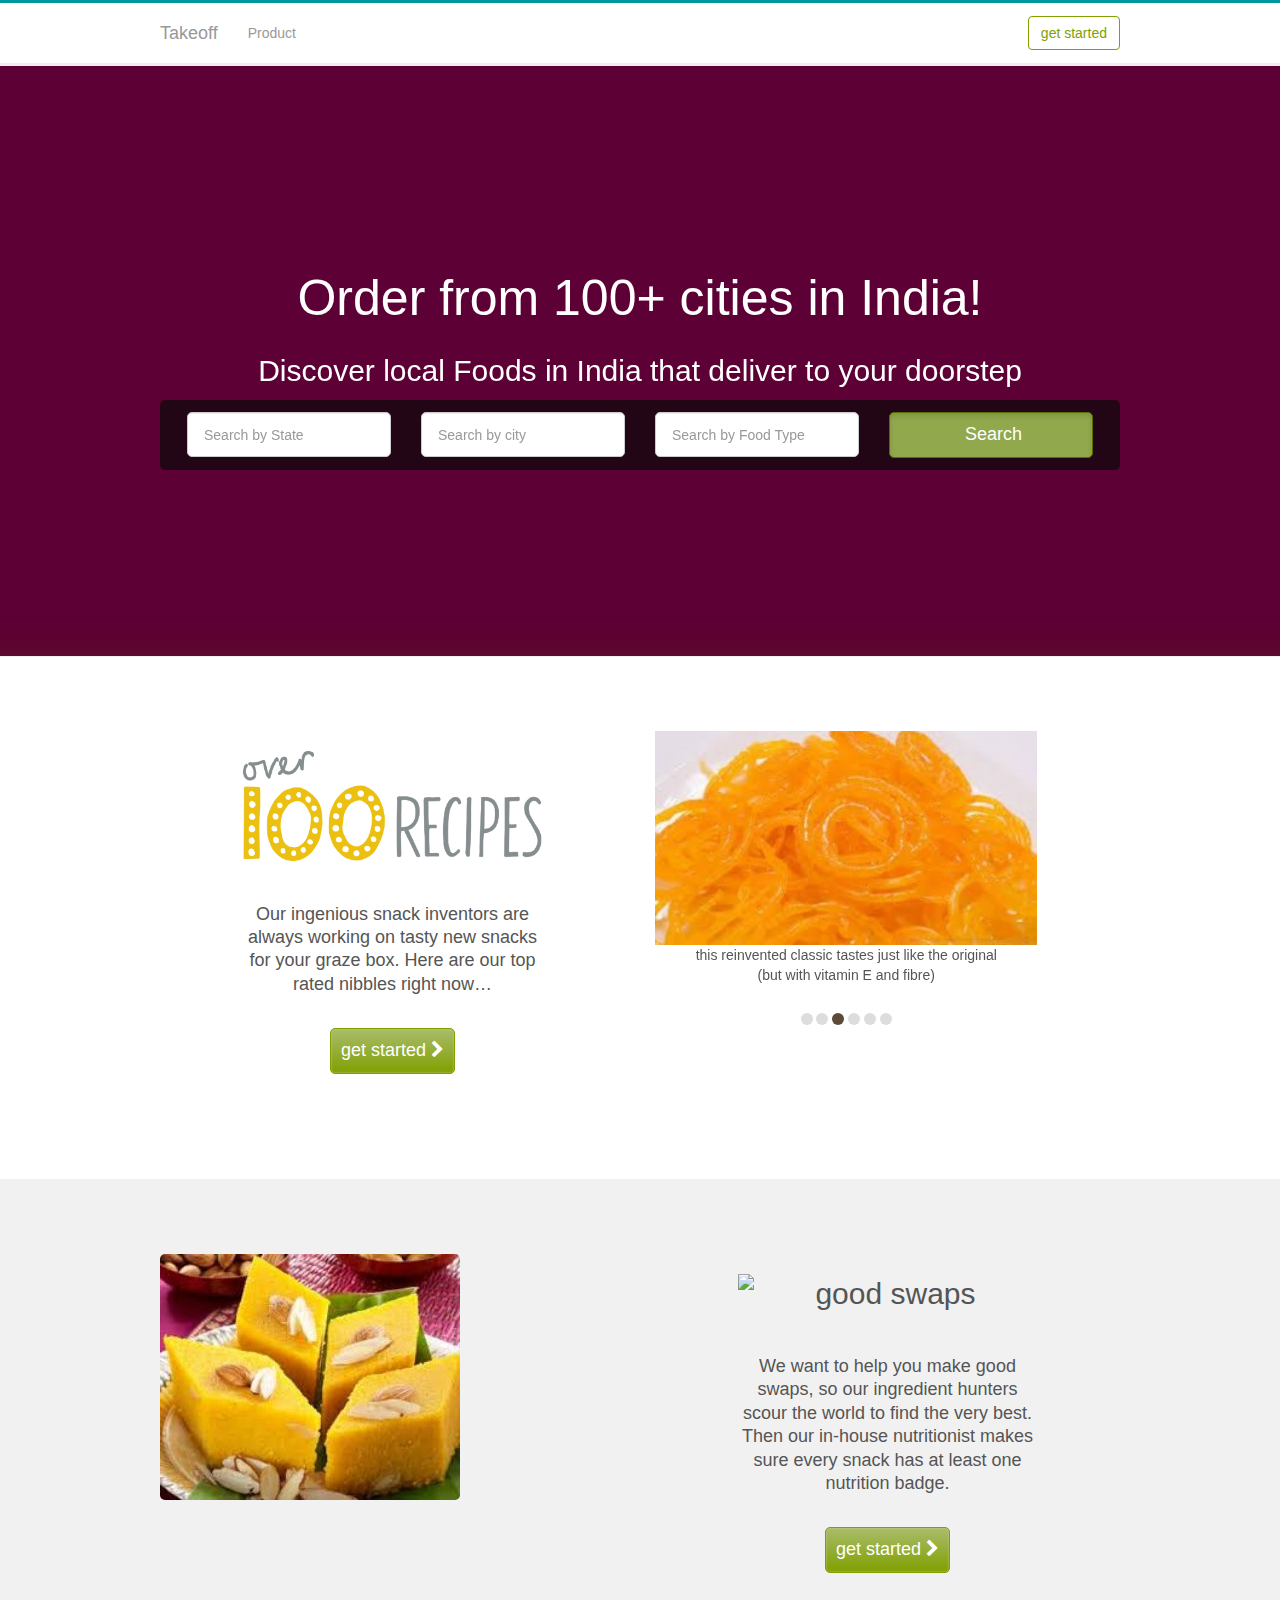
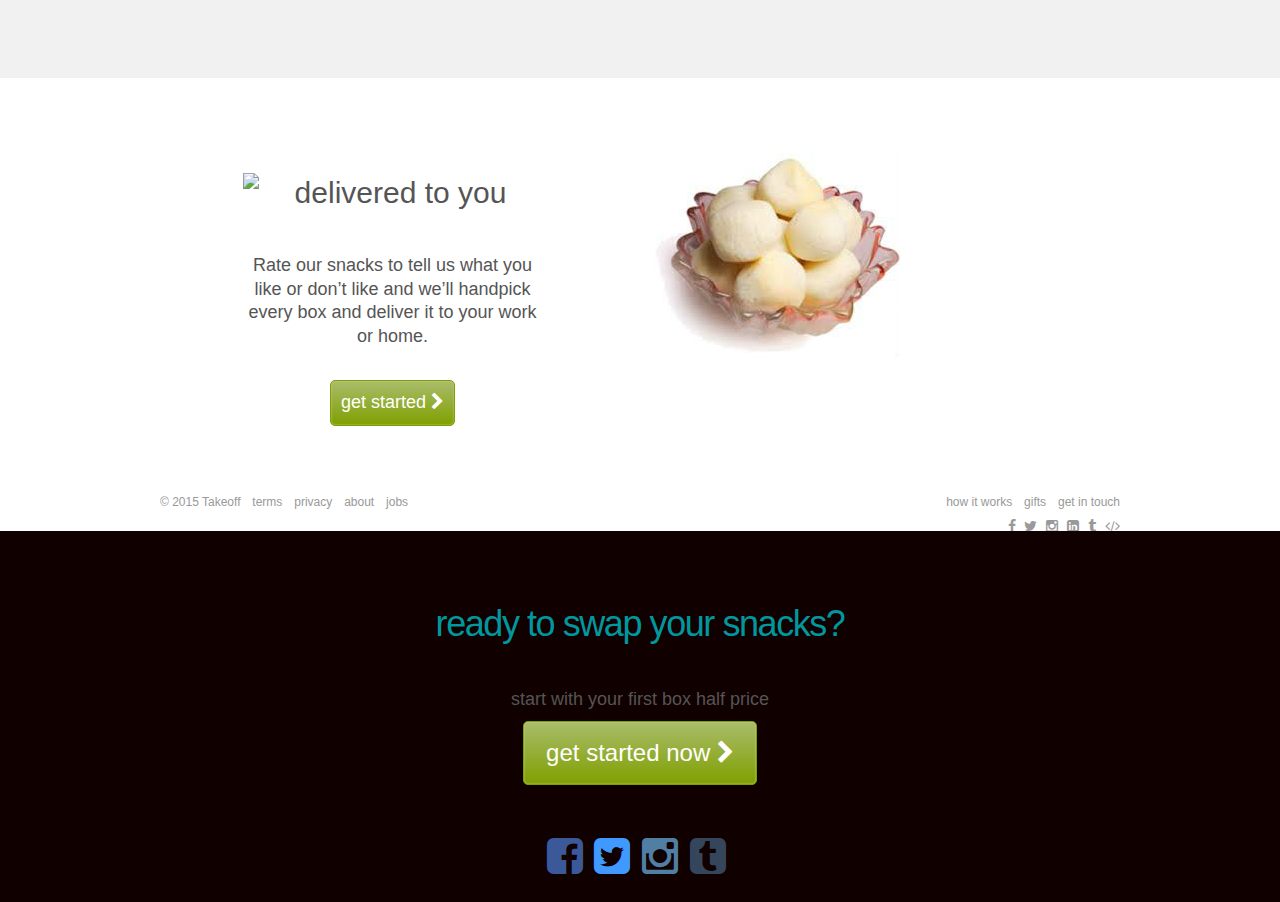
==== commit 9595ad94: "image change" ====
--- a/index.html
+++ b/index.html
@@ -1,6 +1,9 @@
 <!DOCTYPE html>
 <html class=" js  placeholder" lang="en"><head>
 
+
+  <script src="https://ajax.googleapis.com/ajax/libs/jquery/1.11.3/jquery.min.js"></script>
+  <script src="http://maxcdn.bootstrapcdn.com/bootstrap/3.3.5/js/bootstrap.min.js"></script>
         <title>Food </title>
 
         <meta http-equiv="Content-Type" content="text/html; charset=UTF-8">
@@ -150,23 +153,73 @@
         </div>
     </div>
 </nav>
-  <div class="banner-image banner-image-center banner-image-landing-v2">
-    <div class="fill" style="background:#5d0035">
-        <div class="container-fluid hidden-xs tagline" id="tagline-wrap">
-            <div class="row">
-                <div class="col-sm-8 col-sm-offset-2 col-md-6 col-md-offset-3">
-                    <div class="buffer-lg"></div>
-                    <img id="tagline" src="" class="img-responsive" style="margin:0 auto;" alt="">
+
+
+
+<div class="banner-image banner-image-center banner-image-landing-v2">
+  <div id="myCarousel" class="carousel slide" data-ride="carousel">
+    <!-- Wrapper for slides -->
+    <div class="carousel-inner" role="listbox">
+        <div class="item active">
+            <div class="banner-image banner-image-center banner-image-landing-v2">
+                <div class="fill" style="background:#5d0035">
+                    <div class="container-fluid hidden-xs tagline" id="tagline-wrap">
+                        <div class="row">
+                            <div class="col-sm-8 col-sm-offset-2 col-md-6 col-md-offset-3">
+                                <div class="buffer-lg"></div>
+                                <img id="tagline" src="" class="img-responsive" style="margin:0 auto;" alt="">
+                            </div>
+                            <div class="col-sm-offset-0 col-sm-2 col-md-2 col-md-offset-1"> <a href="#learn-more" id="learn-more-link" data-scroll-to=""><img src="" class="img-responsive" alt=""></a>
+
+                            </div>
+                        </div>
+                    </div>
                 </div>
-                <div class="col-sm-offset-0 col-sm-2 col-md-2 col-md-offset-1">
-                    <a href="#learn-more" id="learn-more-link" data-scroll-to=""><img src="" class="img-responsive" alt=""></a>
-					
-					
+            </div>
+        </div>
+        <div class="item">
+            <div class="banner-image banner-image-center banner-image-landing-v2">
+                <div class="fill" style="background:#5DADC0">
+                    <div class="container-fluid hidden-xs tagline" id="tagline-wrap">
+                        <div class="row">
+                            <div class="col-sm-8 col-sm-offset-2 col-md-6 col-md-offset-3">
+                                <div class="buffer-lg"></div>
+                                <img id="tagline" src="" class="img-responsive" style="margin:0 auto;" alt="">
+                            </div>
+                            <div class="col-sm-offset-0 col-sm-2 col-md-2 col-md-offset-1"> <a href="#learn-more" id="learn-more-link" data-scroll-to=""><img src="" class="img-responsive" alt=""></a>
+
+                            </div>
+                        </div>
+                    </div>
                 </div>
             </div>
         </div>
-    </div>
-</div>
+        <div class="item">
+            <div class="banner-image banner-image-center banner-image-landing-v2">
+                <div class="fill" style="background:#EF6628">
+                    <div class="container-fluid hidden-xs tagline" id="tagline-wrap">
+                        <div class="row">
+                            <div class="col-sm-8 col-sm-offset-2 col-md-6 col-md-offset-3">
+                                <div class="buffer-lg"></div>
+                                <img id="tagline" src="" class="img-responsive" style="margin:0 auto;" alt="">
+                            </div>
+                            <div class="col-sm-offset-0 col-sm-2 col-md-2 col-md-offset-1"> <a href="#learn-more" id="learn-more-link" data-scroll-to=""><img src="" class="img-responsive" alt=""></a>
+
+                            </div>
+                        </div>
+                    </div>
+                </div>
+            </div>
+        </div>
+    </div>
+ </div>
+   
+
+
+
+
+
+
 
 <div class="container-fluid price-banner visible-xs buffer">
     <p class="text-center textBlack buffer-sm">
@@ -293,7 +346,7 @@
         <div class="row">
             <div class="col-sm-4 col-sm-offset-1 col-sm-push-6 text-center">
                 <div class="buffer-block-lg"></div>
-                <h2><img src="data/header-good-swaps.png" class="img-responsive" alt="good swaps"></h2>
+                <h2><img src="" class="img-responsive" alt="good swaps"></h2>
                 <br class="buffer">
                 <h4 class="buffer">We want to help you make good swaps, 
 so our ingredient hunters scour the world to find the very best. Then 
@@ -320,7 +373,7 @@
 <div class="container">
     <div class="row">
         <div class="col-sm-4 col-sm-offset-1 text-center">
-            <h2><img src="data/header-delivered-to-you.png" class="img-responsive" alt="delivered to you"></h2>
+            <h2><img src="" class="img-responsive" alt="delivered to you"></h2>
             <br class="buffer">
             <h4 class="buffer">Rate our snacks to tell us what you like or don’t like and we’ll handpick every box and deliver it to your work or home.</h4>
             <a class="btn  btn-lg btn-wrap btn-success buffer-lg " href="#m/uk/signup">get started <i class="icon-chevron-sign-right"></i></a>
@@ -502,44 +555,4 @@
       
 </div>
 
-    
-            
-    
-    
-
-<script type="text/javascript">
-    (function($, window, document) {
-
-                if (typeof Bugsnag != 'undefined') {
-            Bugsnag.releaseStage = "";
-            Bugsnag.notifyReleaseStages = ["live", "staging"];
-        }
-        
-            }(window.jQuery, window, document));
-</script>
-
-<script>
-    (function onPageLoadEvent(window) {
-        'use strict';
-
-        var pageViewEvent = function sendPageViewEvent() {
-            var request = new XMLHttpRequest();
-            if (request) {
-                request.open('POST', '/event', true);
-                request.setRequestHeader('Content-Type', 'application/json');
-                request.setRequestHeader('X-Requested-With', 'XMLHttpRequest');
-                request.send('{ "url": "\/uk\/", "referrer": "http:\/\/wemakewebsites.com\/blog\/20-best-graze-and-drink-e-commerce-websites-2015" }');
-            }
-        };
-
-        if (window.addEventListener) {
-            window.addEventListener('load', pageViewEvent);
-        } else {
-            window.attachEvent('load', pageViewEvent);
-        }
-    }(window));
-</script>
-
-
-
 </body></html>--- a/data/css/grazestrap.css
+++ b/data/css/grazestrap.css
@@ -7484,7 +7484,7 @@
     padding: 0
 }
 .page-content.page-content-mock-fixed {
-    margin-top: -60px
+    margin-top: 0px
 }
 .page-content-padding-offset {
     margin-bottom: -50px
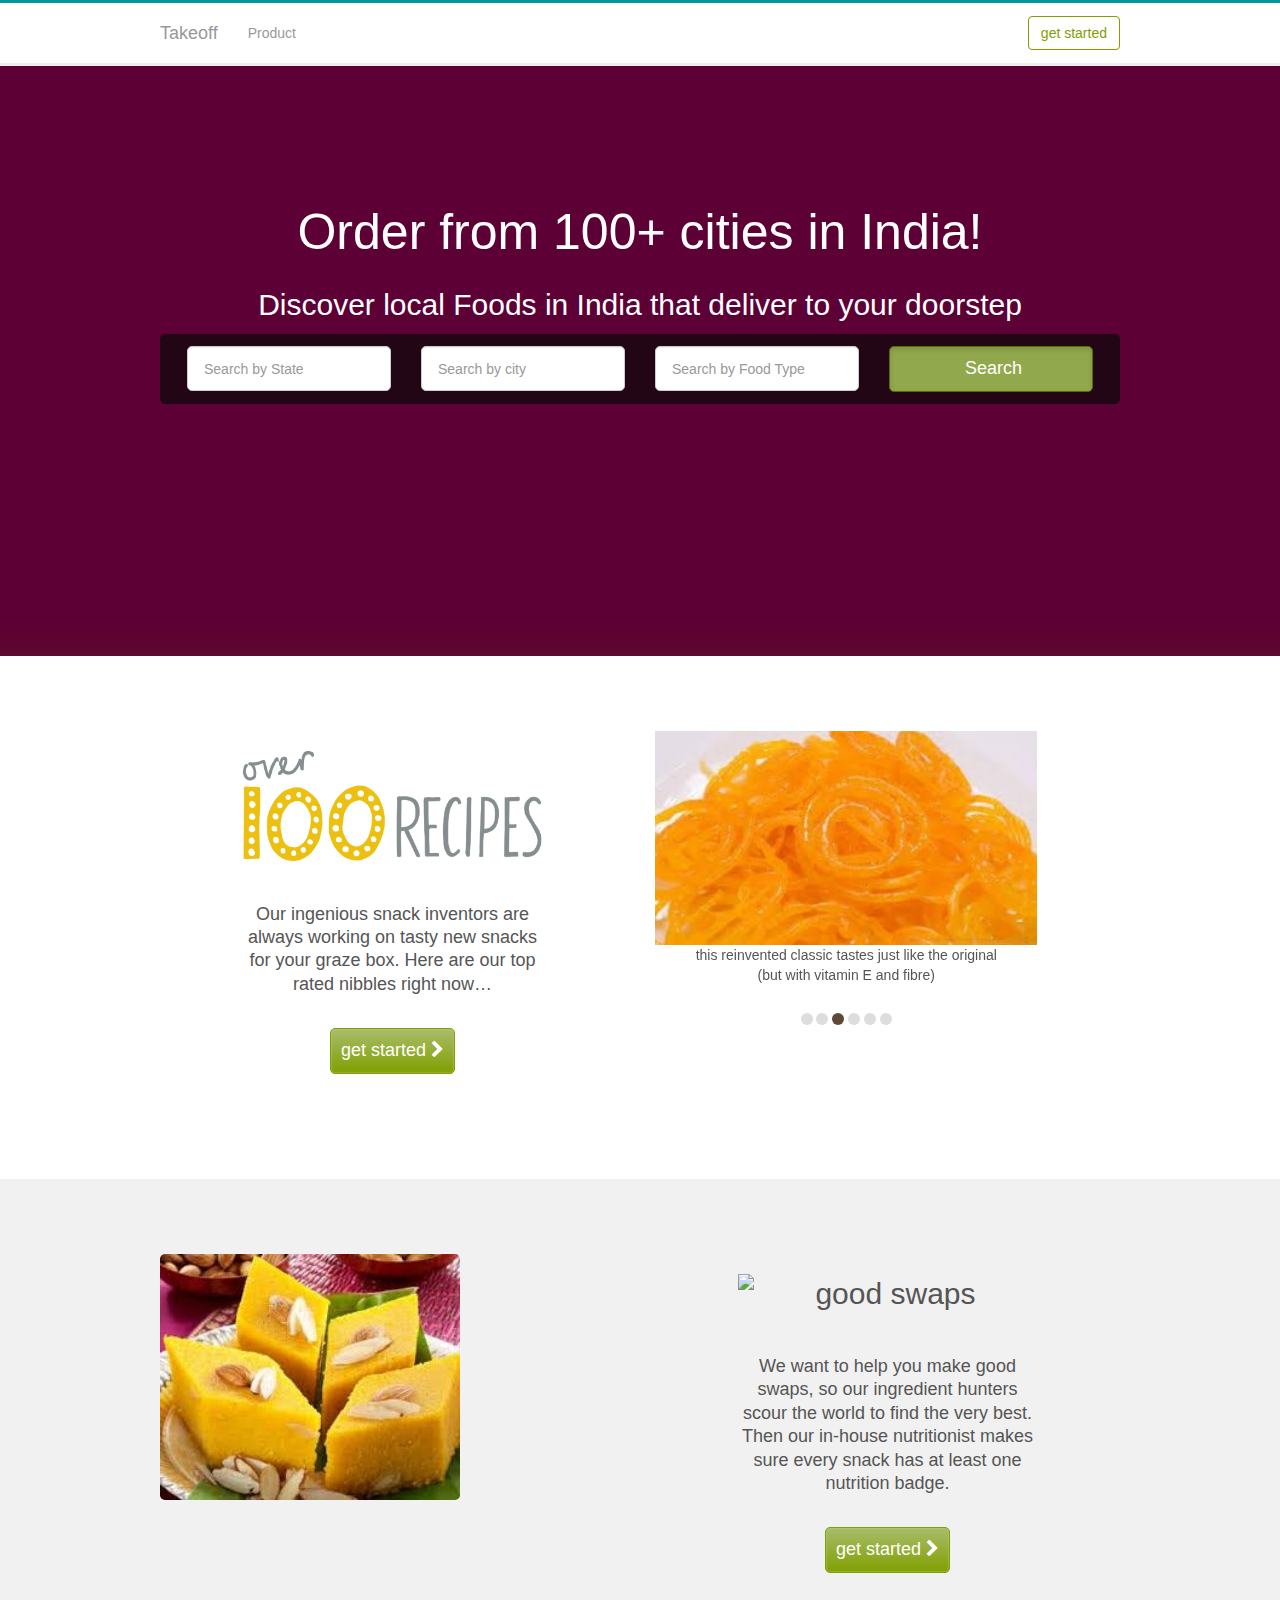
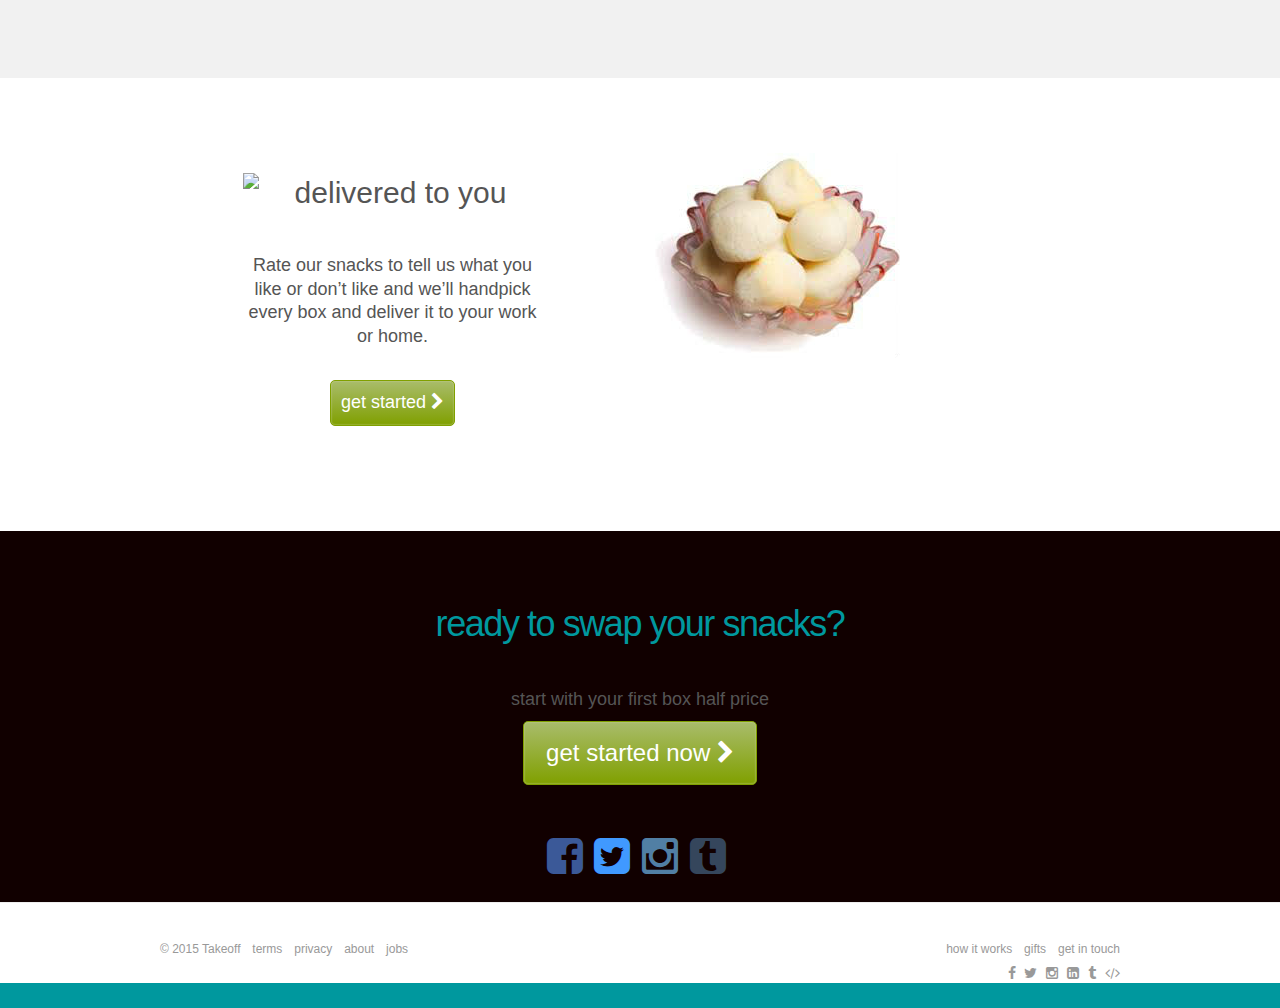
==== commit 2f39c73f: "revert" ====
--- a/index.html
+++ b/index.html
@@ -1,9 +1,6 @@
 <!DOCTYPE html>
 <html class=" js  placeholder" lang="en"><head>
 
-
-  <script src="https://ajax.googleapis.com/ajax/libs/jquery/1.11.3/jquery.min.js"></script>
-  <script src="http://maxcdn.bootstrapcdn.com/bootstrap/3.3.5/js/bootstrap.min.js"></script>
         <title>Food </title>
 
         <meta http-equiv="Content-Type" content="text/html; charset=UTF-8">
@@ -33,15 +30,14 @@
                 <script src="data/js/grazestrap.js"></script>
                 
         <!--[if lte IE 9 ]>
-
                         
         <![endif]-->
 
         <!--[if (gt IE 9)|!(IE)]><!-->
 
                         <link rel="stylesheet" type="text/css" href="data/css/grazestrap.css">
-						<link rel="stylesheet" type="text/css" href="data/css/font-awesome.css">
-						
+                        <link rel="stylesheet" type="text/css" href="data/css/font-awesome.css">
+                        
 
         <!--<![endif]-->
 
@@ -63,13 +59,11 @@
         var ignore = [
             'twttr'
         ];
-
         for (var i = 0; i < ignore.length; i ++) {
             if (err.indexOf(ignore[i]) > -1) {
                 return true;
             }
         }
-
         return false;
     }
 </script>
@@ -81,7 +75,6 @@
     <!-- Google Tag Manager -->
     <script>
         var googleTagManagerData;
-
                     googleTagManagerData = [JSON.parse("{\"guid\":\"14416cba0565c4b1ba92048d03d8ef12\",\"googleAnalyticsId\":\"UA-3508908-1\",\"pageUrl\":\"\\\/uk\\\/\",\"brandId\":1,\"nanigansAppId\":\"44810\",\"facebookPixelId\":\"721817734505812\",\"isHomepage\":true,\"googleRemarketingLabel\":\"RpMDCLryhgIQlunZ2AM\"}")];
         
     </script>
@@ -153,73 +146,23 @@
         </div>
     </div>
 </nav>
-
-
-
-<div class="banner-image banner-image-center banner-image-landing-v2">
-  <div id="myCarousel" class="carousel slide" data-ride="carousel">
-    <!-- Wrapper for slides -->
-    <div class="carousel-inner" role="listbox">
-        <div class="item active">
-            <div class="banner-image banner-image-center banner-image-landing-v2">
-                <div class="fill" style="background:#5d0035">
-                    <div class="container-fluid hidden-xs tagline" id="tagline-wrap">
-                        <div class="row">
-                            <div class="col-sm-8 col-sm-offset-2 col-md-6 col-md-offset-3">
-                                <div class="buffer-lg"></div>
-                                <img id="tagline" src="" class="img-responsive" style="margin:0 auto;" alt="">
-                            </div>
-                            <div class="col-sm-offset-0 col-sm-2 col-md-2 col-md-offset-1"> <a href="#learn-more" id="learn-more-link" data-scroll-to=""><img src="" class="img-responsive" alt=""></a>
-
-                            </div>
-                        </div>
-                    </div>
+  <div class="banner-image banner-image-center banner-image-landing-v2">
+    <div class="fill" style="background:#5d0035">
+        <div class="container-fluid hidden-xs tagline" id="tagline-wrap">
+            <div class="row">
+                <div class="col-sm-8 col-sm-offset-2 col-md-6 col-md-offset-3">
+                    <div class="buffer-lg"></div>
+                    <img id="tagline" src="" class="img-responsive" style="margin:0 auto;" alt="">
                 </div>
-            </div>
-        </div>
-        <div class="item">
-            <div class="banner-image banner-image-center banner-image-landing-v2">
-                <div class="fill" style="background:#5DADC0">
-                    <div class="container-fluid hidden-xs tagline" id="tagline-wrap">
-                        <div class="row">
-                            <div class="col-sm-8 col-sm-offset-2 col-md-6 col-md-offset-3">
-                                <div class="buffer-lg"></div>
-                                <img id="tagline" src="" class="img-responsive" style="margin:0 auto;" alt="">
-                            </div>
-                            <div class="col-sm-offset-0 col-sm-2 col-md-2 col-md-offset-1"> <a href="#learn-more" id="learn-more-link" data-scroll-to=""><img src="" class="img-responsive" alt=""></a>
-
-                            </div>
-                        </div>
-                    </div>
+                <div class="col-sm-offset-0 col-sm-2 col-md-2 col-md-offset-1">
+                    <a href="#learn-more" id="learn-more-link" data-scroll-to=""><img src="" class="img-responsive" alt=""></a>
+                    
+                    
                 </div>
             </div>
         </div>
-        <div class="item">
-            <div class="banner-image banner-image-center banner-image-landing-v2">
-                <div class="fill" style="background:#EF6628">
-                    <div class="container-fluid hidden-xs tagline" id="tagline-wrap">
-                        <div class="row">
-                            <div class="col-sm-8 col-sm-offset-2 col-md-6 col-md-offset-3">
-                                <div class="buffer-lg"></div>
-                                <img id="tagline" src="" class="img-responsive" style="margin:0 auto;" alt="">
-                            </div>
-                            <div class="col-sm-offset-0 col-sm-2 col-md-2 col-md-offset-1"> <a href="#learn-more" id="learn-more-link" data-scroll-to=""><img src="" class="img-responsive" alt=""></a>
-
-                            </div>
-                        </div>
-                    </div>
-                </div>
-            </div>
-        </div>
-    </div>
- </div>
-   
-
-
-
-
-
-
+    </div>
+</div>
 
 <div class="container-fluid price-banner visible-xs buffer">
     <p class="text-center textBlack buffer-sm">
@@ -239,7 +182,7 @@
 
 
 
-		 <div class="row searchbox">
+         <div class="row searchbox">
     <div class="col-sm-3 text-center">
        <input type="text" class="form-control input-lg" id="search" data-provide="typeahead1" data-items="4" placeholder="Search by State" />
     </div>
@@ -251,17 +194,17 @@
     <div class="col-sm-3 text-center">
        <input type="text" class="form-control input-lg" id="search" data-provide="typeahead1" data-items="4" placeholder="Search by Food Type" />
     </div>
-	 <hr class="buffer-lg visible-xs">
+     <hr class="buffer-lg visible-xs">
     <div class="col-sm-3 text-center">
        <a  href="collection.html"><button type="button" class="btn active btn-lg btn-block btn-success">
-			
-			<span class="glyphicon glyphicon-star" aria-hidden="true"></span>	Search
-			</button>
-			</a>
-    </div>
-</div>
-		 
-		 
+            
+            <span class="glyphicon glyphicon-star" aria-hidden="true"></span>   Search
+            </button>
+            </a>
+    </div>
+</div>
+         
+         
     </div>
 </div>
 
@@ -455,7 +398,7 @@
 
             <div class="clearfix"></div>
 
-			  <div class="footer-wrapper">
+              <div class="footer-wrapper">
     <div class="container graze-footer">
                 <div class="row">
             <div class="col-sm-5 col-skinny-right">
@@ -549,10 +492,47 @@
     </div>
     <div class="container-fluid footer-border text-center">
         
-    </div>			
+    </div>          
         </div>
 
       
 </div>
 
+    
+            
+    
+    
+
+<script type="text/javascript">
+    (function($, window, document) {
+                if (typeof Bugsnag != 'undefined') {
+            Bugsnag.releaseStage = "";
+            Bugsnag.notifyReleaseStages = ["live", "staging"];
+        }
+        
+            }(window.jQuery, window, document));
+</script>
+
+<script>
+    (function onPageLoadEvent(window) {
+        'use strict';
+        var pageViewEvent = function sendPageViewEvent() {
+            var request = new XMLHttpRequest();
+            if (request) {
+                request.open('POST', '/event', true);
+                request.setRequestHeader('Content-Type', 'application/json');
+                request.setRequestHeader('X-Requested-With', 'XMLHttpRequest');
+                request.send('{ "url": "\/uk\/", "referrer": "http:\/\/wemakewebsites.com\/blog\/20-best-graze-and-drink-e-commerce-websites-2015" }');
+            }
+        };
+        if (window.addEventListener) {
+            window.addEventListener('load', pageViewEvent);
+        } else {
+            window.attachEvent('load', pageViewEvent);
+        }
+    }(window));
+</script>
+
+
+
 </body></html>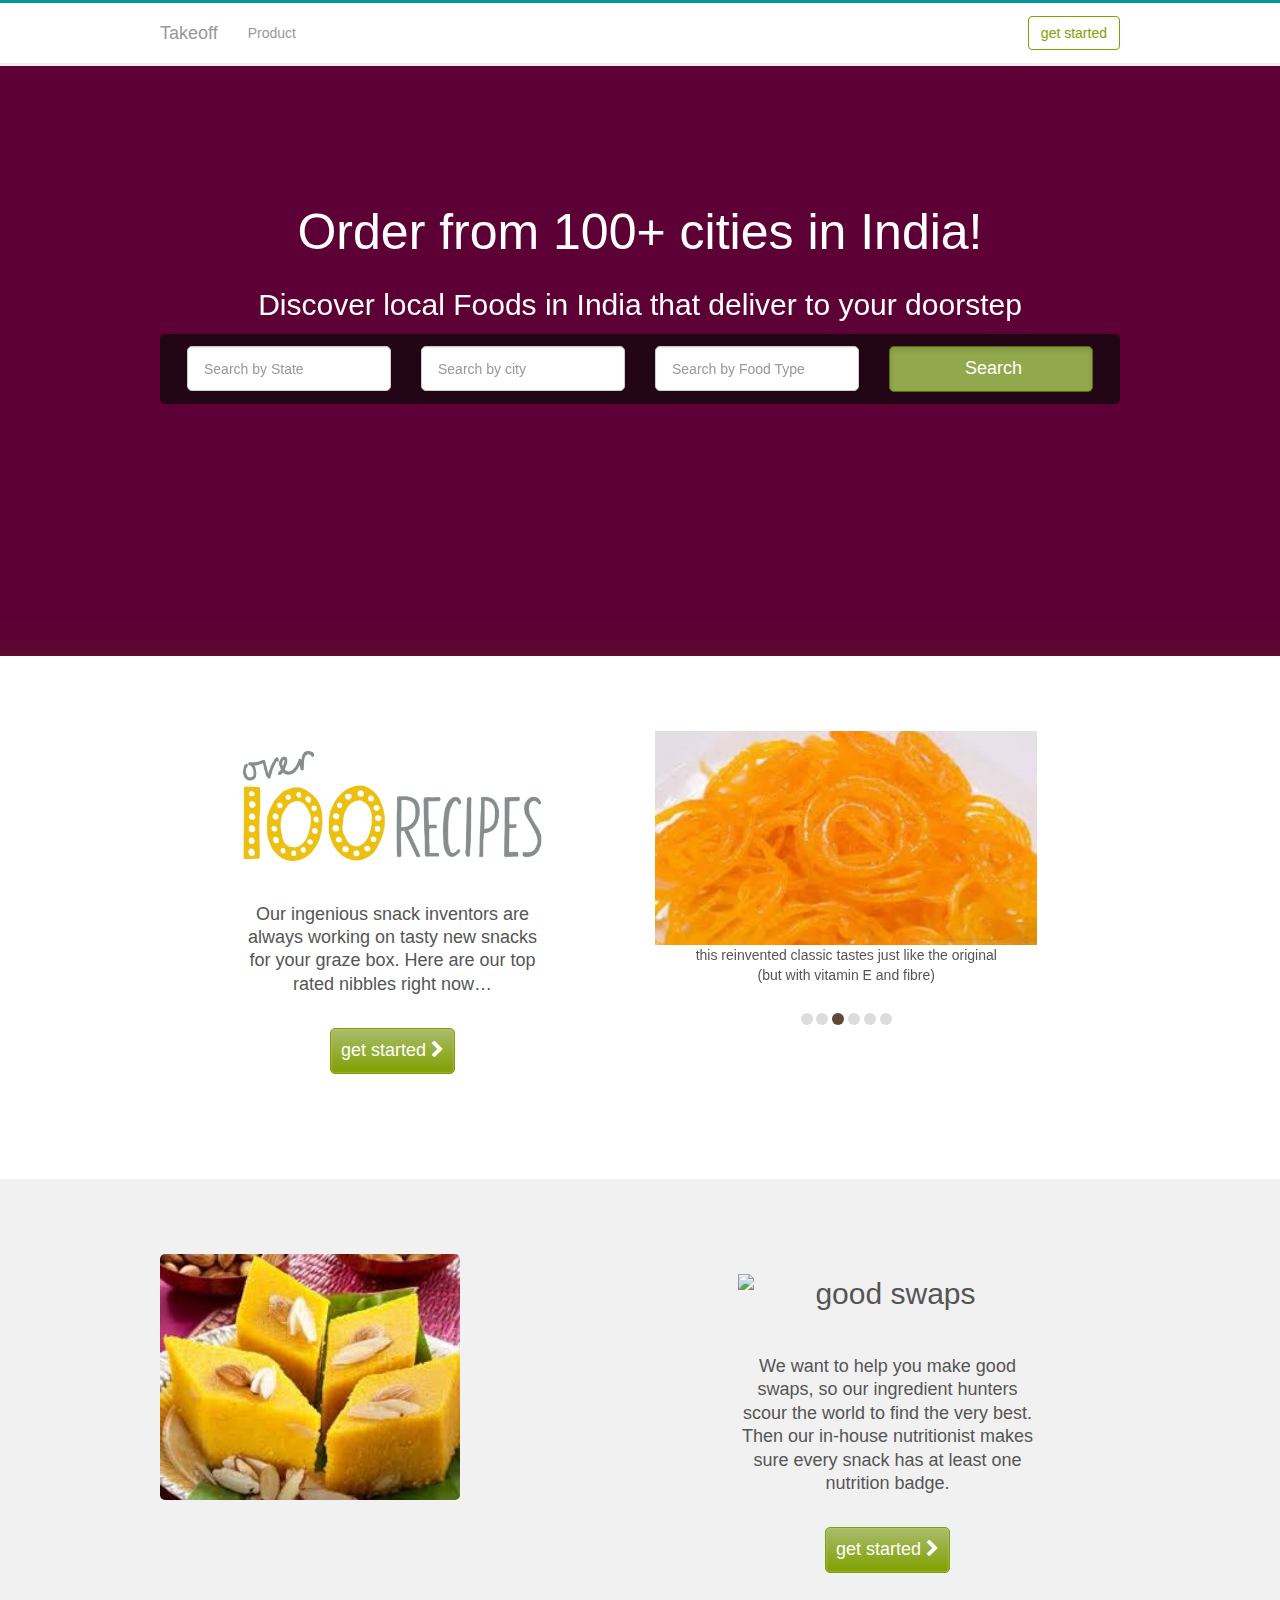
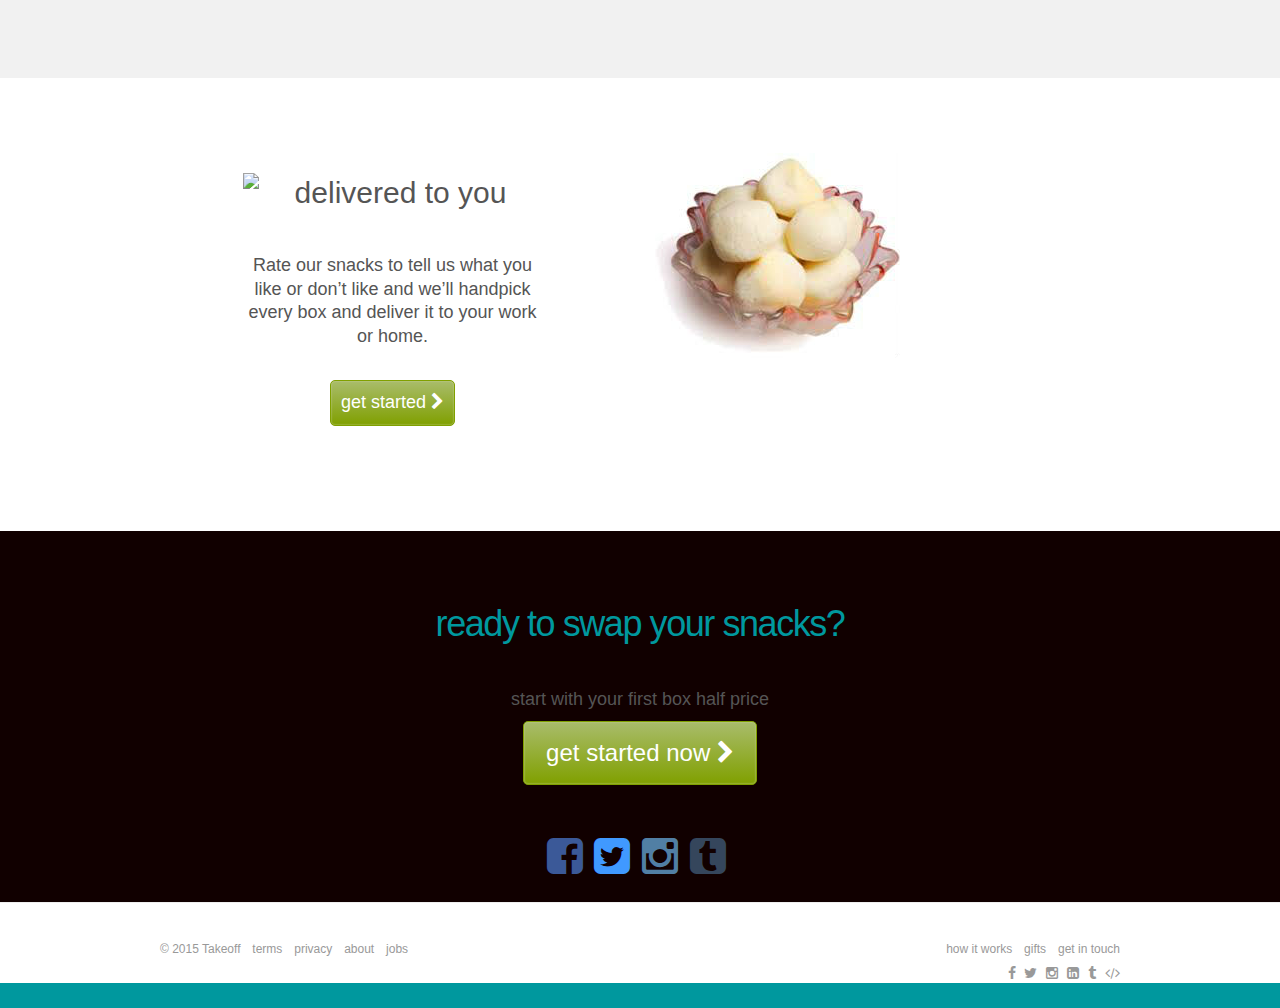
==== commit 3a4be9b1: "Banner" ====
--- a/index.html
+++ b/index.html
@@ -1,6 +1,9 @@
 <!DOCTYPE html>
 <html class=" js  placeholder" lang="en"><head>
 
+
+  <script src="https://ajax.googleapis.com/ajax/libs/jquery/1.11.3/jquery.min.js"></script>
+  <script src="http://maxcdn.bootstrapcdn.com/bootstrap/3.3.5/js/bootstrap.min.js"></script>
         <title>Food </title>
 
         <meta http-equiv="Content-Type" content="text/html; charset=UTF-8">
@@ -146,23 +149,66 @@
         </div>
     </div>
 </nav>
-  <div class="banner-image banner-image-center banner-image-landing-v2">
-    <div class="fill" style="background:#5d0035">
-        <div class="container-fluid hidden-xs tagline" id="tagline-wrap">
-            <div class="row">
-                <div class="col-sm-8 col-sm-offset-2 col-md-6 col-md-offset-3">
-                    <div class="buffer-lg"></div>
-                    <img id="tagline" src="" class="img-responsive" style="margin:0 auto;" alt="">
+
+
+<div class="container-Banner">
+  <div id="myCarousel" class="carousel slide" data-ride="carousel">
+    <!-- Wrapper for slides -->
+    <div class="carousel-inner" role="listbox">
+        <div class="item active">
+            <div class="banner-image banner-image-center banner-image-landing-v2">
+                <div class="fill" style="background:#5d0035">
+                    <div class="container-fluid hidden-xs tagline" id="tagline-wrap">
+                        <div class="row">
+                            <div class="col-sm-8 col-sm-offset-2 col-md-6 col-md-offset-3">
+                                <div class="buffer-lg"></div>
+                                <img id="tagline" src="" class="img-responsive" style="margin:0 auto;" alt="">
+                            </div>
+                            <div class="col-sm-offset-0 col-sm-2 col-md-2 col-md-offset-1"> <a href="#learn-more" id="learn-more-link" data-scroll-to=""><img src="" class="img-responsive" alt=""></a>
+
+                            </div>
+                        </div>
+                    </div>
                 </div>
-                <div class="col-sm-offset-0 col-sm-2 col-md-2 col-md-offset-1">
-                    <a href="#learn-more" id="learn-more-link" data-scroll-to=""><img src="" class="img-responsive" alt=""></a>
-                    
-                    
+            </div>
+        </div>
+        <div class="item">
+            <div class="banner-image banner-image-center banner-image-landing-v2">
+                <div class="fill" style="background:#5DADC0">
+                    <div class="container-fluid hidden-xs tagline" id="tagline-wrap">
+                        <div class="row">
+                            <div class="col-sm-8 col-sm-offset-2 col-md-6 col-md-offset-3">
+                                <div class="buffer-lg"></div>
+                                <img id="tagline" src="" class="img-responsive" style="margin:0 auto;" alt="">
+                            </div>
+                            <div class="col-sm-offset-0 col-sm-2 col-md-2 col-md-offset-1"> <a href="#learn-more" id="learn-more-link" data-scroll-to=""><img src="" class="img-responsive" alt=""></a>
+
+                            </div>
+                        </div>
+                    </div>
                 </div>
             </div>
         </div>
-    </div>
-</div>
+        <div class="item">
+            <div class="banner-image banner-image-center banner-image-landing-v2">
+                <div class="fill" style="background:#EF6628">
+                    <div class="container-fluid hidden-xs tagline" id="tagline-wrap">
+                        <div class="row">
+                            <div class="col-sm-8 col-sm-offset-2 col-md-6 col-md-offset-3">
+                                <div class="buffer-lg"></div>
+                                <img id="tagline" src="" class="img-responsive" style="margin:0 auto;" alt="">
+                            </div>
+                            <div class="col-sm-offset-0 col-sm-2 col-md-2 col-md-offset-1"> <a href="#learn-more" id="learn-more-link" data-scroll-to=""><img src="" class="img-responsive" alt=""></a>
+
+                            </div>
+                        </div>
+                    </div>
+                </div>
+            </div>
+        </div>
+    </div>
+</div>
+
 
 <div class="container-fluid price-banner visible-xs buffer">
     <p class="text-center textBlack buffer-sm">
--- a/data/css/grazestrap.css
+++ b/data/css/grazestrap.css
@@ -25059,4 +25059,10 @@
     margin: 6px auto 0px;
     padding: 12px;
    
+}
+
+
+.container-Banner {
+    margin-right: auto;
+    margin-left: auto;
 }